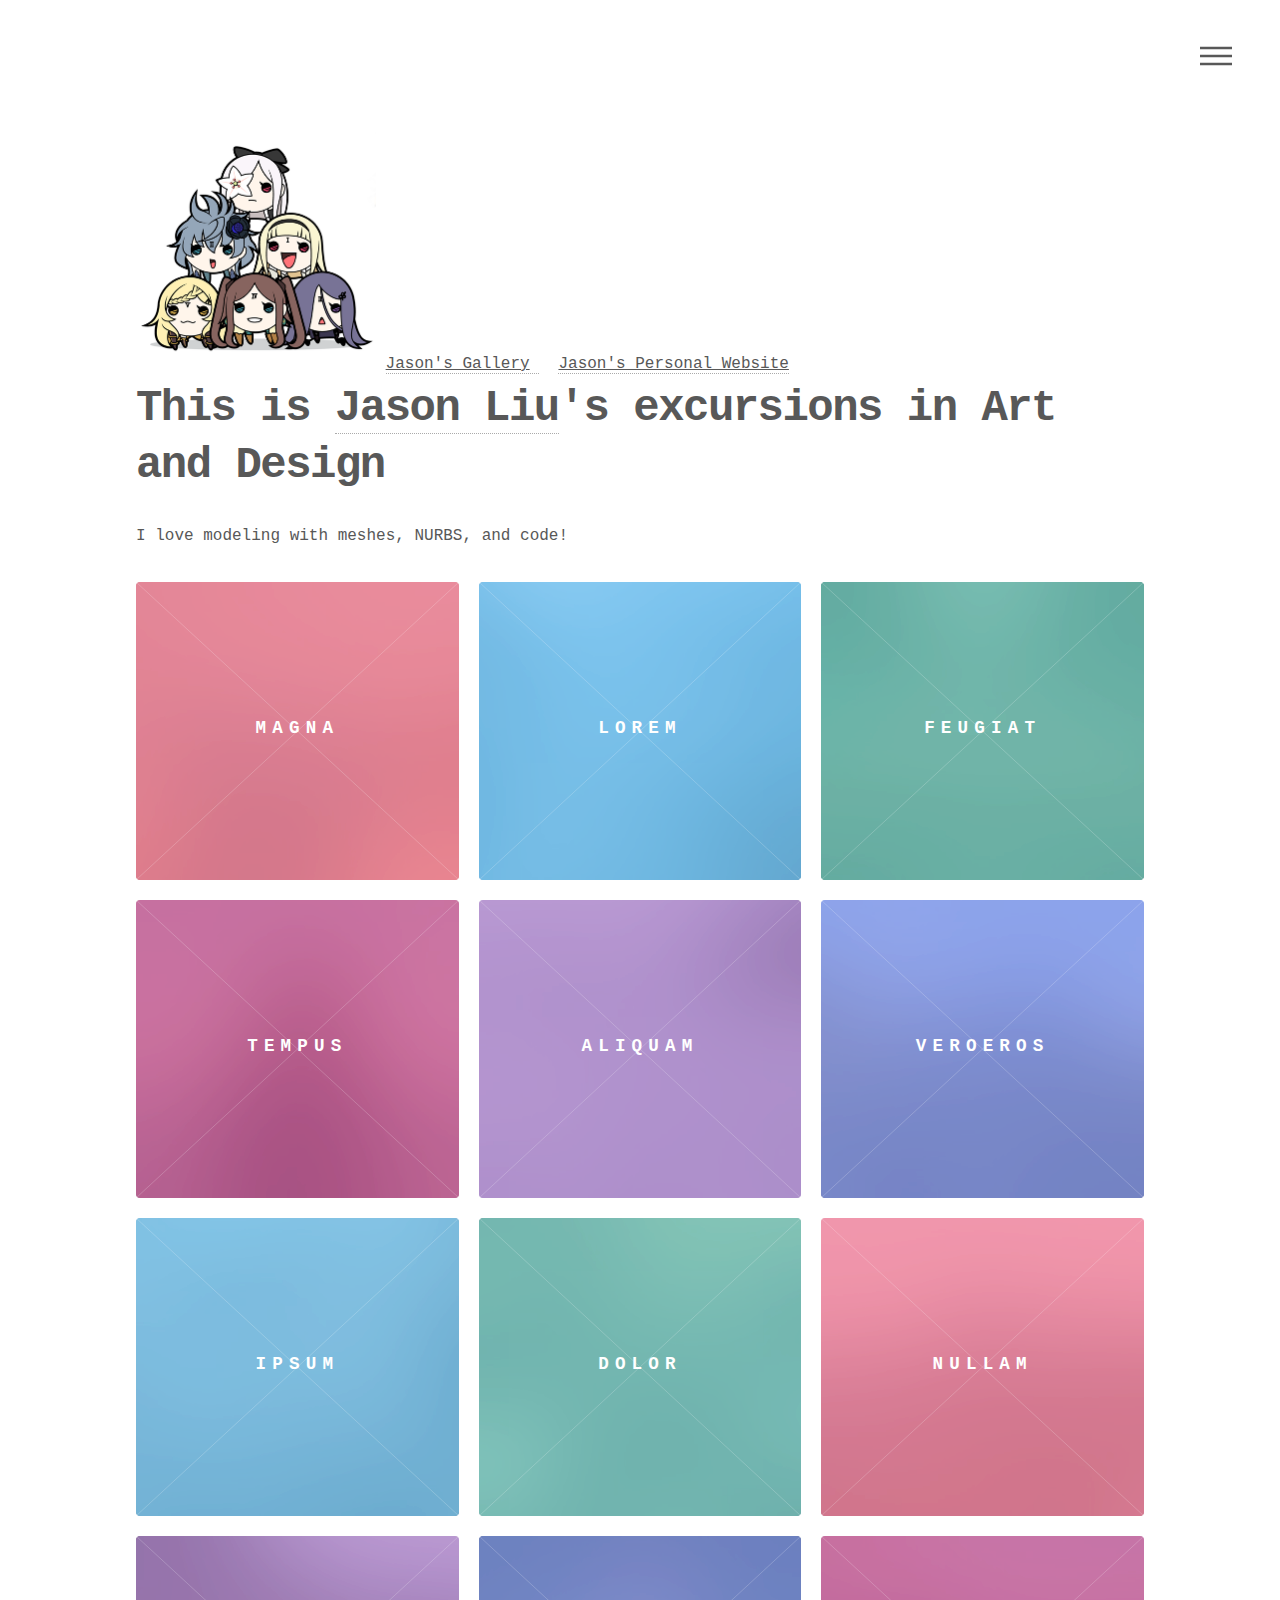
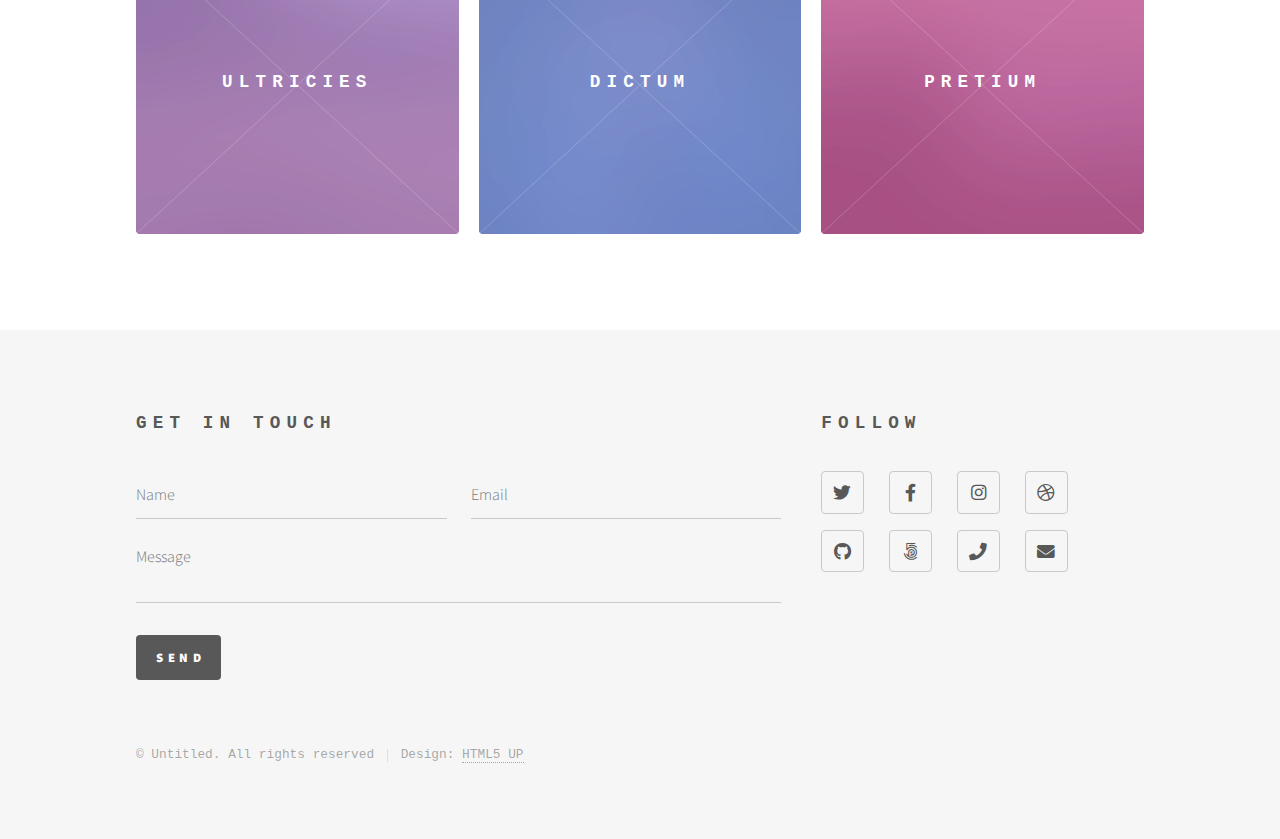
==== index.html @ 194cb7a7 "setting up the website" ====
<!DOCTYPE HTML>
<!--
	Phantom by HTML5 UP
	html5up.net | @ajlkn
	Free for personal and commercial use under the CCA 3.0 license (html5up.net/license)
-->
<html>
	<head>
		<title>Jason Liu's gallery</title>
		<meta charset="utf-8" />
		<meta name="viewport" content="width=device-width, initial-scale=1, user-scalable=no" />
		<link rel="stylesheet" href="assets/css/main.css" />
		<noscript><link rel="stylesheet" href="assets/css/noscript.css" /></noscript>
	</head>
	<style>
		body {
		  font-family: 'Menlo', monospace;
		}
	</style>
	<body class="is-preload">
		<!-- Wrapper -->
			<div id="wrapper">
				<!-- Header -->
					<header id="header">
						<div class="inner">

							<!-- Logo -->
								<img src="images/profile.png" alt="my profile picture" width="240" height="240"/></span><span class="title"></span>
								<a href="index.html" class="title">
									<span class="symbol"><u>Jason's Gallery</u></span>
								</a>
								&nbsp;
								<a href="index.html" class="title">
									<span class="title"><u>Jason's Personal Website</u></span>
								</a>
							<!-- Nav -->
								<nav>
									<ul>
										<li><a href="#menu">Menu</a></li>
									</ul>
								</nav>
						</div>
					</header>

				<!-- Menu -->
					<nav id="menu">
						<h2>Menu</h2>
						<ul>
							<li><a href="index.html">Home</a></li>
							<li><a href="generic.html">3D-Modeling</a></li>
							<li><a href="generic.html">Art</a></li>
						</ul>
					</nav>

				<!-- Main -->
					<div id="main">
						<div class="inner">
							<header>
								<h1>This is <a href="http://html5up.net">Jason Liu</a>'s excursions in Art and Design</h1>
								<p>I love modeling with meshes, NURBS, and code!</p>
							</header>
							<section class="tiles">
								<article class="style1">
									<span class="image">
										<img src="images/pic01.jpg" alt="" />
									</span>
									<a href="generic.html">
										<h2>Magna</h2>
										<div class="content">
											<p>Sed nisl arcu euismod sit amet nisi lorem etiam dolor veroeros et feugiat.</p>
										</div>
									</a>
								</article>
								<article class="style2">
									<span class="image">
										<img src="images/pic02.jpg" alt="" />
									</span>
									<a href="generic.html">
										<h2>Lorem</h2>
										<div class="content">
											<p>Sed nisl arcu euismod sit amet nisi lorem etiam dolor veroeros et feugiat.</p>
										</div>
									</a>
								</article>
								<article class="style3">
									<span class="image">
										<img src="images/pic03.jpg" alt="" />
									</span>
									<a href="generic.html">
										<h2>Feugiat</h2>
										<div class="content">
											<p>Sed nisl arcu euismod sit amet nisi lorem etiam dolor veroeros et feugiat.</p>
										</div>
									</a>
								</article>
								<article class="style4">
									<span class="image">
										<img src="images/pic04.jpg" alt="" />
									</span>
									<a href="generic.html">
										<h2>Tempus</h2>
										<div class="content">
											<p>Sed nisl arcu euismod sit amet nisi lorem etiam dolor veroeros et feugiat.</p>
										</div>
									</a>
								</article>
								<article class="style5">
									<span class="image">
										<img src="images/pic05.jpg" alt="" />
									</span>
									<a href="generic.html">
										<h2>Aliquam</h2>
										<div class="content">
											<p>Sed nisl arcu euismod sit amet nisi lorem etiam dolor veroeros et feugiat.</p>
										</div>
									</a>
								</article>
								<article class="style6">
									<span class="image">
										<img src="images/pic06.jpg" alt="" />
									</span>
									<a href="generic.html">
										<h2>Veroeros</h2>
										<div class="content">
											<p>Sed nisl arcu euismod sit amet nisi lorem etiam dolor veroeros et feugiat.</p>
										</div>
									</a>
								</article>
								<article class="style2">
									<span class="image">
										<img src="images/pic07.jpg" alt="" />
									</span>
									<a href="generic.html">
										<h2>Ipsum</h2>
										<div class="content">
											<p>Sed nisl arcu euismod sit amet nisi lorem etiam dolor veroeros et feugiat.</p>
										</div>
									</a>
								</article>
								<article class="style3">
									<span class="image">
										<img src="images/pic08.jpg" alt="" />
									</span>
									<a href="generic.html">
										<h2>Dolor</h2>
										<div class="content">
											<p>Sed nisl arcu euismod sit amet nisi lorem etiam dolor veroeros et feugiat.</p>
										</div>
									</a>
								</article>
								<article class="style1">
									<span class="image">
										<img src="images/pic09.jpg" alt="" />
									</span>
									<a href="generic.html">
										<h2>Nullam</h2>
										<div class="content">
											<p>Sed nisl arcu euismod sit amet nisi lorem etiam dolor veroeros et feugiat.</p>
										</div>
									</a>
								</article>
								<article class="style5">
									<span class="image">
										<img src="images/pic10.jpg" alt="" />
									</span>
									<a href="generic.html">
										<h2>Ultricies</h2>
										<div class="content">
											<p>Sed nisl arcu euismod sit amet nisi lorem etiam dolor veroeros et feugiat.</p>
										</div>
									</a>
								</article>
								<article class="style6">
									<span class="image">
										<img src="images/pic11.jpg" alt="" />
									</span>
									<a href="generic.html">
										<h2>Dictum</h2>
										<div class="content">
											<p>Sed nisl arcu euismod sit amet nisi lorem etiam dolor veroeros et feugiat.</p>
										</div>
									</a>
								</article>
								<article class="style4">
									<span class="image">
										<img src="images/pic12.jpg" alt="" />
									</span>
									<a href="generic.html">
										<h2>Pretium</h2>
										<div class="content">
											<p>Sed nisl arcu euismod sit amet nisi lorem etiam dolor veroeros et feugiat.</p>
										</div>
									</a>
								</article>
							</section>
						</div>
					</div>

				<!-- Footer -->
					<footer id="footer">
						<div class="inner">
							<section>
								<h2>Get in touch</h2>
								<form method="post" action="#">
									<div class="fields">
										<div class="field half">
											<input type="text" name="name" id="name" placeholder="Name" />
										</div>
										<div class="field half">
											<input type="email" name="email" id="email" placeholder="Email" />
										</div>
										<div class="field">
											<textarea name="message" id="message" placeholder="Message"></textarea>
										</div>
									</div>
									<ul class="actions">
										<li><input type="submit" value="Send" class="primary" /></li>
									</ul>
								</form>
							</section>
							<section>
								<h2>Follow</h2>
								<ul class="icons">
									<li><a href="#" class="icon brands style2 fa-twitter"><span class="label">Twitter</span></a></li>
									<li><a href="#" class="icon brands style2 fa-facebook-f"><span class="label">Facebook</span></a></li>
									<li><a href="#" class="icon brands style2 fa-instagram"><span class="label">Instagram</span></a></li>
									<li><a href="#" class="icon brands style2 fa-dribbble"><span class="label">Dribbble</span></a></li>
									<li><a href="#" class="icon brands style2 fa-github"><span class="label">GitHub</span></a></li>
									<li><a href="#" class="icon brands style2 fa-500px"><span class="label">500px</span></a></li>
									<li><a href="#" class="icon solid style2 fa-phone"><span class="label">Phone</span></a></li>
									<li><a href="#" class="icon solid style2 fa-envelope"><span class="label">Email</span></a></li>
								</ul>
							</section>
							<ul class="copyright">
								<li>&copy; Untitled. All rights reserved</li><li>Design: <a href="http://html5up.net">HTML5 UP</a></li>
							</ul>
						</div>
					</footer>

			</div>

		<!-- Scripts -->
			<script src="assets/js/jquery.min.js"></script>
			<script src="assets/js/browser.min.js"></script>
			<script src="assets/js/breakpoints.min.js"></script>
			<script src="assets/js/util.js"></script>
			<script src="assets/js/main.js"></script>

	</body>
</html>
---- assets/css/main.css ----
@import url(fontawesome-all.min.css);
@import url("https://fonts.googleapis.com/css?family=Source+Sans+Pro:300,700,900");

/*
	Phantom by HTML5 UP
	html5up.net | @ajlkn
	Free for personal and commercial use under the CCA 3.0 license (html5up.net/license)
*/

html, body, div, span, applet, object,
iframe, h1, h2, h3, h4, h5, h6, p, blockquote,
pre, a, abbr, acronym, address, big, cite,
code, del, dfn, em, img, ins, kbd, q, s, samp,
small, strike, strong, sub, sup, tt, var, b,
u, i, center, dl, dt, dd, ol, ul, li, fieldset,
form, label, legend, table, caption, tbody,
tfoot, thead, tr, th, td, article, aside,
canvas, details, embed, figure, figcaption,
footer, header, hgroup, menu, nav, output, ruby,
section, summary, time, mark, audio, video {
	margin: 0;
	padding: 0;
	border: 0;
	font-size: 100%;
	font: inherit;
	vertical-align: baseline;}

article, aside, details, figcaption, figure,
footer, header, hgroup, menu, nav, section {
	display: block;}

body {
	line-height: 1;
}

ol, ul {
	list-style: none;
}

blockquote, q {
	quotes: none;
}

	blockquote:before, blockquote:after, q:before, q:after {
		content: '';
		content: none;
	}

table {
	border-collapse: collapse;
	border-spacing: 0;
}

body {
	-webkit-text-size-adjust: none;
}

mark {
	background-color: transparent;
	color: inherit;
}

input::-moz-focus-inner {
	border: 0;
	padding: 0;
}

input, select, textarea {
	-moz-appearance: none;
	-webkit-appearance: none;
	-ms-appearance: none;
	appearance: none;
}

/* Basic */

	@-ms-viewport {
		width: device-width;
	}

	body {
		-ms-overflow-style: scrollbar;
	}

	@media screen and (max-width: 480px) {

		html, body {
			min-width: 320px;
		}

	}

	html {
		box-sizing: border-box;
	}

	*, *:before, *:after {
		box-sizing: inherit;
	}

	body {
		background: #ffffff;
	}

		body.is-preload *, body.is-preload *:before, body.is-preload *:after {
			-moz-animation: none !important;
			-webkit-animation: none !important;
			-ms-animation: none !important;
			animation: none !important;
			-moz-transition: none !important;
			-webkit-transition: none !important;
			-ms-transition: none !important;
			transition: none !important;
		}

/* Type */

	body, input, select, textarea {
		color: #585858;
		font-family: "Source Sans Pro", Helvetica, sans-serif;
		font-size: 16pt;
		font-weight: 300;
		line-height: 1.75;
	}

		@media screen and (max-width: 1680px) {

			body, input, select, textarea {
				font-size: 14pt;
			}

		}

		@media screen and (max-width: 1280px) {

			body, input, select, textarea {
				font-size: 12pt;
			}

		}

	a {
		-moz-transition: border-bottom-color 0.2s ease, color 0.2s ease;
		-webkit-transition: border-bottom-color 0.2s ease, color 0.2s ease;
		-ms-transition: border-bottom-color 0.2s ease, color 0.2s ease;
		transition: border-bottom-color 0.2s ease, color 0.2s ease;
		text-decoration: none;
		color: #585858;
		border-bottom: dotted 1px rgba(88, 88, 88, 0.5);
	}

		a:hover {
			border-bottom-color: transparent;
			color: #f2849e !important;
		}

	strong, b {
		font-weight: 900;
	}

	em, i {
		font-style: italic;
	}

	p {
		margin: 0 0 2em 0;
	}

	h1 {
		font-size: 2.75em;
		font-weight: 700;
		line-height: 1.3;
		margin: 0 0 1em 0;
		letter-spacing: -0.035em;
	}

		h1 a {
			color: inherit;
		}

		@media screen and (max-width: 736px) {

			h1 {
				font-size: 2em;
				margin: 0 0 1em 0;
			}

		}

		@media screen and (max-width: 360px) {

			h1 {
				font-size: 1.75em;
			}

		}

	h2, h3, h4, h5, h6 {
		font-weight: 900;
		line-height: 1.5;
		margin: 0 0 2em 0;
		text-transform: uppercase;
		letter-spacing: 0.35em;
	}

		h2 a, h3 a, h4 a, h5 a, h6 a {
			color: inherit;
		}

	h2 {
		font-size: 1.1em;
	}

	h3 {
		font-size: 1em;
	}

	h4 {
		font-size: 0.8em;
	}

	h5 {
		font-size: 0.8em;
	}

	h6 {
		font-size: 0.8em;
	}

	@media screen and (max-width: 980px) {

		h1 br, h2 br, h3 br, h4 br, h5 br, h6 br {
			display: none;
		}

	}

	@media screen and (max-width: 736px) {

		h2 {
			font-size: 1em;
		}

		h3 {
			font-size: 0.8em;
		}

	}

	sub {
		font-size: 0.8em;
		position: relative;
		top: 0.5em;
	}

	sup {
		font-size: 0.8em;
		position: relative;
		top: -0.5em;
	}

	blockquote {
		border-left: solid 4px #c9c9c9;
		font-style: italic;
		margin: 0 0 2em 0;
		padding: 0.5em 0 0.5em 2em;
	}

	code {
		background: rgba(144, 144, 144, 0.075);
		border-radius: 4px;
		border: solid 1px #c9c9c9;
		font-family: "Courier New", monospace;
		font-size: 0.9em;
		margin: 0 0.25em;
		padding: 0.25em 0.65em;
	}

	pre {
		-webkit-overflow-scrolling: touch;
		font-family: "Courier New", monospace;
		font-size: 0.9em;
		margin: 0 0 2em 0;
	}

		pre code {
			display: block;
			line-height: 1.75;
			padding: 1em 1.5em;
			overflow-x: auto;
		}

	hr {
		border: 0;
		border-bottom: solid 1px #c9c9c9;
		margin: 2em 0;
	}

		hr.major {
			margin: 3em 0;
		}

	.align-left {
		text-align: left;
	}

	.align-center {
		text-align: center;
	}

	.align-right {
		text-align: right;
	}

/* Row */

	.row {
		display: flex;
		flex-wrap: wrap;
		box-sizing: border-box;
		align-items: stretch;
	}

		.row > * {
			box-sizing: border-box;
		}

		.row.gtr-uniform > * > :last-child {
			margin-bottom: 0;
		}

		.row.aln-left {
			justify-content: flex-start;
		}

		.row.aln-center {
			justify-content: center;
		}

		.row.aln-right {
			justify-content: flex-end;
		}

		.row.aln-top {
			align-items: flex-start;
		}

		.row.aln-middle {
			align-items: center;
		}

		.row.aln-bottom {
			align-items: flex-end;
		}

		.row > .imp {
			order: -1;
		}

		.row > .col-1 {
			width: 8.33333%;
		}

		.row > .off-1 {
			margin-left: 8.33333%;
		}

		.row > .col-2 {
			width: 16.66667%;
		}

		.row > .off-2 {
			margin-left: 16.66667%;
		}

		.row > .col-3 {
			width: 25%;
		}

		.row > .off-3 {
			margin-left: 25%;
		}

		.row > .col-4 {
			width: 33.33333%;
		}

		.row > .off-4 {
			margin-left: 33.33333%;
		}

		.row > .col-5 {
			width: 41.66667%;
		}

		.row > .off-5 {
			margin-left: 41.66667%;
		}

		.row > .col-6 {
			width: 50%;
		}

		.row > .off-6 {
			margin-left: 50%;
		}

		.row > .col-7 {
			width: 58.33333%;
		}

		.row > .off-7 {
			margin-left: 58.33333%;
		}

		.row > .col-8 {
			width: 66.66667%;
		}

		.row > .off-8 {
			margin-left: 66.66667%;
		}

		.row > .col-9 {
			width: 75%;
		}

		.row > .off-9 {
			margin-left: 75%;
		}

		.row > .col-10 {
			width: 83.33333%;
		}

		.row > .off-10 {
			margin-left: 83.33333%;
		}

		.row > .col-11 {
			width: 91.66667%;
		}

		.row > .off-11 {
			margin-left: 91.66667%;
		}

		.row > .col-12 {
			width: 100%;
		}

		.row > .off-12 {
			margin-left: 100%;
		}

		.row.gtr-0 {
			margin-top: 0;
			margin-left: 0em;
		}

			.row.gtr-0 > * {
				padding: 0 0 0 0em;
			}

			.row.gtr-0.gtr-uniform {
				margin-top: 0em;
			}

				.row.gtr-0.gtr-uniform > * {
					padding-top: 0em;
				}

		.row.gtr-25 {
			margin-top: 0;
			margin-left: -0.5em;
		}

			.row.gtr-25 > * {
				padding: 0 0 0 0.5em;
			}

			.row.gtr-25.gtr-uniform {
				margin-top: -0.5em;
			}

				.row.gtr-25.gtr-uniform > * {
					padding-top: 0.5em;
				}

		.row.gtr-50 {
			margin-top: 0;
			margin-left: -1em;
		}

			.row.gtr-50 > * {
				padding: 0 0 0 1em;
			}

			.row.gtr-50.gtr-uniform {
				margin-top: -1em;
			}

				.row.gtr-50.gtr-uniform > * {
					padding-top: 1em;
				}

		.row {
			margin-top: 0;
			margin-left: -2em;
		}

			.row > * {
				padding: 0 0 0 2em;
			}

			.row.gtr-uniform {
				margin-top: -2em;
			}

				.row.gtr-uniform > * {
					padding-top: 2em;
				}

		.row.gtr-150 {
			margin-top: 0;
			margin-left: -3em;
		}

			.row.gtr-150 > * {
				padding: 0 0 0 3em;
			}

			.row.gtr-150.gtr-uniform {
				margin-top: -3em;
			}

				.row.gtr-150.gtr-uniform > * {
					padding-top: 3em;
				}

		.row.gtr-200 {
			margin-top: 0;
			margin-left: -4em;
		}

			.row.gtr-200 > * {
				padding: 0 0 0 4em;
			}

			.row.gtr-200.gtr-uniform {
				margin-top: -4em;
			}

				.row.gtr-200.gtr-uniform > * {
					padding-top: 4em;
				}

		@media screen and (max-width: 1680px) {

			.row {
				display: flex;
				flex-wrap: wrap;
				box-sizing: border-box;
				align-items: stretch;
			}

				.row > * {
					box-sizing: border-box;
				}

				.row.gtr-uniform > * > :last-child {
					margin-bottom: 0;
				}

				.row.aln-left {
					justify-content: flex-start;
				}

				.row.aln-center {
					justify-content: center;
				}

				.row.aln-right {
					justify-content: flex-end;
				}

				.row.aln-top {
					align-items: flex-start;
				}

				.row.aln-middle {
					align-items: center;
				}

				.row.aln-bottom {
					align-items: flex-end;
				}

				.row > .imp-xlarge {
					order: -1;
				}

				.row > .col-1-xlarge {
					width: 8.33333%;
				}

				.row > .off-1-xlarge {
					margin-left: 8.33333%;
				}

				.row > .col-2-xlarge {
					width: 16.66667%;
				}

				.row > .off-2-xlarge {
					margin-left: 16.66667%;
				}

				.row > .col-3-xlarge {
					width: 25%;
				}

				.row > .off-3-xlarge {
					margin-left: 25%;
				}

				.row > .col-4-xlarge {
					width: 33.33333%;
				}

				.row > .off-4-xlarge {
					margin-left: 33.33333%;
				}

				.row > .col-5-xlarge {
					width: 41.66667%;
				}

				.row > .off-5-xlarge {
					margin-left: 41.66667%;
				}

				.row > .col-6-xlarge {
					width: 50%;
				}

				.row > .off-6-xlarge {
					margin-left: 50%;
				}

				.row > .col-7-xlarge {
					width: 58.33333%;
				}

				.row > .off-7-xlarge {
					margin-left: 58.33333%;
				}

				.row > .col-8-xlarge {
					width: 66.66667%;
				}

				.row > .off-8-xlarge {
					margin-left: 66.66667%;
				}

				.row > .col-9-xlarge {
					width: 75%;
				}

				.row > .off-9-xlarge {
					margin-left: 75%;
				}

				.row > .col-10-xlarge {
					width: 83.33333%;
				}

				.row > .off-10-xlarge {
					margin-left: 83.33333%;
				}

				.row > .col-11-xlarge {
					width: 91.66667%;
				}

				.row > .off-11-xlarge {
					margin-left: 91.66667%;
				}

				.row > .col-12-xlarge {
					width: 100%;
				}

				.row > .off-12-xlarge {
					margin-left: 100%;
				}

				.row.gtr-0 {
					margin-top: 0;
					margin-left: 0em;
				}

					.row.gtr-0 > * {
						padding: 0 0 0 0em;
					}

					.row.gtr-0.gtr-uniform {
						margin-top: 0em;
					}

						.row.gtr-0.gtr-uniform > * {
							padding-top: 0em;
						}

				.row.gtr-25 {
					margin-top: 0;
					margin-left: -0.5em;
				}

					.row.gtr-25 > * {
						padding: 0 0 0 0.5em;
					}

					.row.gtr-25.gtr-uniform {
						margin-top: -0.5em;
					}

						.row.gtr-25.gtr-uniform > * {
							padding-top: 0.5em;
						}

				.row.gtr-50 {
					margin-top: 0;
					margin-left: -1em;
				}

					.row.gtr-50 > * {
						padding: 0 0 0 1em;
					}

					.row.gtr-50.gtr-uniform {
						margin-top: -1em;
					}

						.row.gtr-50.gtr-uniform > * {
							padding-top: 1em;
						}

				.row {
					margin-top: 0;
					margin-left: -2em;
				}

					.row > * {
						padding: 0 0 0 2em;
					}

					.row.gtr-uniform {
						margin-top: -2em;
					}

						.row.gtr-uniform > * {
							padding-top: 2em;
						}

				.row.gtr-150 {
					margin-top: 0;
					margin-left: -3em;
				}

					.row.gtr-150 > * {
						padding: 0 0 0 3em;
					}

					.row.gtr-150.gtr-uniform {
						margin-top: -3em;
					}

						.row.gtr-150.gtr-uniform > * {
							padding-top: 3em;
						}

				.row.gtr-200 {
					margin-top: 0;
					margin-left: -4em;
				}

					.row.gtr-200 > * {
						padding: 0 0 0 4em;
					}

					.row.gtr-200.gtr-uniform {
						margin-top: -4em;
					}

						.row.gtr-200.gtr-uniform > * {
							padding-top: 4em;
						}

		}

		@media screen and (max-width: 1280px) {

			.row {
				display: flex;
				flex-wrap: wrap;
				box-sizing: border-box;
				align-items: stretch;
			}

				.row > * {
					box-sizing: border-box;
				}

				.row.gtr-uniform > * > :last-child {
					margin-bottom: 0;
				}

				.row.aln-left {
					justify-content: flex-start;
				}

				.row.aln-center {
					justify-content: center;
				}

				.row.aln-right {
					justify-content: flex-end;
				}

				.row.aln-top {
					align-items: flex-start;
				}

				.row.aln-middle {
					align-items: center;
				}

				.row.aln-bottom {
					align-items: flex-end;
				}

				.row > .imp-large {
					order: -1;
				}

				.row > .col-1-large {
					width: 8.33333%;
				}

				.row > .off-1-large {
					margin-left: 8.33333%;
				}

				.row > .col-2-large {
					width: 16.66667%;
				}

				.row > .off-2-large {
					margin-left: 16.66667%;
				}

				.row > .col-3-large {
					width: 25%;
				}

				.row > .off-3-large {
					margin-left: 25%;
				}

				.row > .col-4-large {
					width: 33.33333%;
				}

				.row > .off-4-large {
					margin-left: 33.33333%;
				}

				.row > .col-5-large {
					width: 41.66667%;
				}

				.row > .off-5-large {
					margin-left: 41.66667%;
				}

				.row > .col-6-large {
					width: 50%;
				}

				.row > .off-6-large {
					margin-left: 50%;
				}

				.row > .col-7-large {
					width: 58.33333%;
				}

				.row > .off-7-large {
					margin-left: 58.33333%;
				}

				.row > .col-8-large {
					width: 66.66667%;
				}

				.row > .off-8-large {
					margin-left: 66.66667%;
				}

				.row > .col-9-large {
					width: 75%;
				}

				.row > .off-9-large {
					margin-left: 75%;
				}

				.row > .col-10-large {
					width: 83.33333%;
				}

				.row > .off-10-large {
					margin-left: 83.33333%;
				}

				.row > .col-11-large {
					width: 91.66667%;
				}

				.row > .off-11-large {
					margin-left: 91.66667%;
				}

				.row > .col-12-large {
					width: 100%;
				}

				.row > .off-12-large {
					margin-left: 100%;
				}

				.row.gtr-0 {
					margin-top: 0;
					margin-left: 0em;
				}

					.row.gtr-0 > * {
						padding: 0 0 0 0em;
					}

					.row.gtr-0.gtr-uniform {
						margin-top: 0em;
					}

						.row.gtr-0.gtr-uniform > * {
							padding-top: 0em;
						}

				.row.gtr-25 {
					margin-top: 0;
					margin-left: -0.5em;
				}

					.row.gtr-25 > * {
						padding: 0 0 0 0.5em;
					}

					.row.gtr-25.gtr-uniform {
						margin-top: -0.5em;
					}

						.row.gtr-25.gtr-uniform > * {
							padding-top: 0.5em;
						}

				.row.gtr-50 {
					margin-top: 0;
					margin-left: -1em;
				}

					.row.gtr-50 > * {
						padding: 0 0 0 1em;
					}

					.row.gtr-50.gtr-uniform {
						margin-top: -1em;
					}

						.row.gtr-50.gtr-uniform > * {
							padding-top: 1em;
						}

				.row {
					margin-top: 0;
					margin-left: -2em;
				}

					.row > * {
						padding: 0 0 0 2em;
					}

					.row.gtr-uniform {
						margin-top: -2em;
					}

						.row.gtr-uniform > * {
							padding-top: 2em;
						}

				.row.gtr-150 {
					margin-top: 0;
					margin-left: -3em;
				}

					.row.gtr-150 > * {
						padding: 0 0 0 3em;
					}

					.row.gtr-150.gtr-uniform {
						margin-top: -3em;
					}

						.row.gtr-150.gtr-uniform > * {
							padding-top: 3em;
						}

				.row.gtr-200 {
					margin-top: 0;
					margin-left: -4em;
				}

					.row.gtr-200 > * {
						padding: 0 0 0 4em;
					}

					.row.gtr-200.gtr-uniform {
						margin-top: -4em;
					}

						.row.gtr-200.gtr-uniform > * {
							padding-top: 4em;
						}

		}

		@media screen and (max-width: 980px) {

			.row {
				display: flex;
				flex-wrap: wrap;
				box-sizing: border-box;
				align-items: stretch;
			}

				.row > * {
					box-sizing: border-box;
				}

				.row.gtr-uniform > * > :last-child {
					margin-bottom: 0;
				}

				.row.aln-left {
					justify-content: flex-start;
				}

				.row.aln-center {
					justify-content: center;
				}

				.row.aln-right {
					justify-content: flex-end;
				}

				.row.aln-top {
					align-items: flex-start;
				}

				.row.aln-middle {
					align-items: center;
				}

				.row.aln-bottom {
					align-items: flex-end;
				}

				.row > .imp-medium {
					order: -1;
				}

				.row > .col-1-medium {
					width: 8.33333%;
				}

				.row > .off-1-medium {
					margin-left: 8.33333%;
				}

				.row > .col-2-medium {
					width: 16.66667%;
				}

				.row > .off-2-medium {
					margin-left: 16.66667%;
				}

				.row > .col-3-medium {
					width: 25%;
				}

				.row > .off-3-medium {
					margin-left: 25%;
				}

				.row > .col-4-medium {
					width: 33.33333%;
				}

				.row > .off-4-medium {
					margin-left: 33.33333%;
				}

				.row > .col-5-medium {
					width: 41.66667%;
				}

				.row > .off-5-medium {
					margin-left: 41.66667%;
				}

				.row > .col-6-medium {
					width: 50%;
				}

				.row > .off-6-medium {
					margin-left: 50%;
				}

				.row > .col-7-medium {
					width: 58.33333%;
				}

				.row > .off-7-medium {
					margin-left: 58.33333%;
				}

				.row > .col-8-medium {
					width: 66.66667%;
				}

				.row > .off-8-medium {
					margin-left: 66.66667%;
				}

				.row > .col-9-medium {
					width: 75%;
				}

				.row > .off-9-medium {
					margin-left: 75%;
				}

				.row > .col-10-medium {
					width: 83.33333%;
				}

				.row > .off-10-medium {
					margin-left: 83.33333%;
				}

				.row > .col-11-medium {
					width: 91.66667%;
				}

				.row > .off-11-medium {
					margin-left: 91.66667%;
				}

				.row > .col-12-medium {
					width: 100%;
				}

				.row > .off-12-medium {
					margin-left: 100%;
				}

				.row.gtr-0 {
					margin-top: 0;
					margin-left: 0em;
				}

					.row.gtr-0 > * {
						padding: 0 0 0 0em;
					}

					.row.gtr-0.gtr-uniform {
						margin-top: 0em;
					}

						.row.gtr-0.gtr-uniform > * {
							padding-top: 0em;
						}

				.row.gtr-25 {
					margin-top: 0;
					margin-left: -0.375em;
				}

					.row.gtr-25 > * {
						padding: 0 0 0 0.375em;
					}

					.row.gtr-25.gtr-uniform {
						margin-top: -0.375em;
					}

						.row.gtr-25.gtr-uniform > * {
							padding-top: 0.375em;
						}

				.row.gtr-50 {
					margin-top: 0;
					margin-left: -0.75em;
				}

					.row.gtr-50 > * {
						padding: 0 0 0 0.75em;
					}

					.row.gtr-50.gtr-uniform {
						margin-top: -0.75em;
					}

						.row.gtr-50.gtr-uniform > * {
							padding-top: 0.75em;
						}

				.row {
					margin-top: 0;
					margin-left: -1.5em;
				}

					.row > * {
						padding: 0 0 0 1.5em;
					}

					.row.gtr-uniform {
						margin-top: -1.5em;
					}

						.row.gtr-uniform > * {
							padding-top: 1.5em;
						}

				.row.gtr-150 {
					margin-top: 0;
					margin-left: -2.25em;
				}

					.row.gtr-150 > * {
						padding: 0 0 0 2.25em;
					}

					.row.gtr-150.gtr-uniform {
						margin-top: -2.25em;
					}

						.row.gtr-150.gtr-uniform > * {
							padding-top: 2.25em;
						}

				.row.gtr-200 {
					margin-top: 0;
					margin-left: -3em;
				}

					.row.gtr-200 > * {
						padding: 0 0 0 3em;
					}

					.row.gtr-200.gtr-uniform {
						margin-top: -3em;
					}

						.row.gtr-200.gtr-uniform > * {
							padding-top: 3em;
						}

		}

		@media screen and (max-width: 736px) {

			.row {
				display: flex;
				flex-wrap: wrap;
				box-sizing: border-box;
				align-items: stretch;
			}

				.row > * {
					box-sizing: border-box;
				}

				.row.gtr-uniform > * > :last-child {
					margin-bottom: 0;
				}

				.row.aln-left {
					justify-content: flex-start;
				}

				.row.aln-center {
					justify-content: center;
				}

				.row.aln-right {
					justify-content: flex-end;
				}

				.row.aln-top {
					align-items: flex-start;
				}

				.row.aln-middle {
					align-items: center;
				}

				.row.aln-bottom {
					align-items: flex-end;
				}

				.row > .imp-small {
					order: -1;
				}

				.row > .col-1-small {
					width: 8.33333%;
				}

				.row > .off-1-small {
					margin-left: 8.33333%;
				}

				.row > .col-2-small {
					width: 16.66667%;
				}

				.row > .off-2-small {
					margin-left: 16.66667%;
				}

				.row > .col-3-small {
					width: 25%;
				}

				.row > .off-3-small {
					margin-left: 25%;
				}

				.row > .col-4-small {
					width: 33.33333%;
				}

				.row > .off-4-small {
					margin-left: 33.33333%;
				}

				.row > .col-5-small {
					width: 41.66667%;
				}

				.row > .off-5-small {
					margin-left: 41.66667%;
				}

				.row > .col-6-small {
					width: 50%;
				}

				.row > .off-6-small {
					margin-left: 50%;
				}

				.row > .col-7-small {
					width: 58.33333%;
				}

				.row > .off-7-small {
					margin-left: 58.33333%;
				}

				.row > .col-8-small {
					width: 66.66667%;
				}

				.row > .off-8-small {
					margin-left: 66.66667%;
				}

				.row > .col-9-small {
					width: 75%;
				}

				.row > .off-9-small {
					margin-left: 75%;
				}

				.row > .col-10-small {
					width: 83.33333%;
				}

				.row > .off-10-small {
					margin-left: 83.33333%;
				}

				.row > .col-11-small {
					width: 91.66667%;
				}

				.row > .off-11-small {
					margin-left: 91.66667%;
				}

				.row > .col-12-small {
					width: 100%;
				}

				.row > .off-12-small {
					margin-left: 100%;
				}

				.row.gtr-0 {
					margin-top: 0;
					margin-left: 0em;
				}

					.row.gtr-0 > * {
						padding: 0 0 0 0em;
					}

					.row.gtr-0.gtr-uniform {
						margin-top: 0em;
					}

						.row.gtr-0.gtr-uniform > * {
							padding-top: 0em;
						}

				.row.gtr-25 {
					margin-top: 0;
					margin-left: -0.25em;
				}

					.row.gtr-25 > * {
						padding: 0 0 0 0.25em;
					}

					.row.gtr-25.gtr-uniform {
						margin-top: -0.25em;
					}

						.row.gtr-25.gtr-uniform > * {
							padding-top: 0.25em;
						}

				.row.gtr-50 {
					margin-top: 0;
					margin-left: -0.5em;
				}

					.row.gtr-50 > * {
						padding: 0 0 0 0.5em;
					}

					.row.gtr-50.gtr-uniform {
						margin-top: -0.5em;
					}

						.row.gtr-50.gtr-uniform > * {
							padding-top: 0.5em;
						}

				.row {
					margin-top: 0;
					margin-left: -1em;
				}

					.row > * {
						padding: 0 0 0 1em;
					}

					.row.gtr-uniform {
						margin-top: -1em;
					}

						.row.gtr-uniform > * {
							padding-top: 1em;
						}

				.row.gtr-150 {
					margin-top: 0;
					margin-left: -1.5em;
				}

					.row.gtr-150 > * {
						padding: 0 0 0 1.5em;
					}

					.row.gtr-150.gtr-uniform {
						margin-top: -1.5em;
					}

						.row.gtr-150.gtr-uniform > * {
							padding-top: 1.5em;
						}

				.row.gtr-200 {
					margin-top: 0;
					margin-left: -2em;
				}

					.row.gtr-200 > * {
						padding: 0 0 0 2em;
					}

					.row.gtr-200.gtr-uniform {
						margin-top: -2em;
					}

						.row.gtr-200.gtr-uniform > * {
							padding-top: 2em;
						}

		}

		@media screen and (max-width: 480px) {

			.row {
				display: flex;
				flex-wrap: wrap;
				box-sizing: border-box;
				align-items: stretch;
			}

				.row > * {
					box-sizing: border-box;
				}

				.row.gtr-uniform > * > :last-child {
					margin-bottom: 0;
				}

				.row.aln-left {
					justify-content: flex-start;
				}

				.row.aln-center {
					justify-content: center;
				}

				.row.aln-right {
					justify-content: flex-end;
				}

				.row.aln-top {
					align-items: flex-start;
				}

				.row.aln-middle {
					align-items: center;
				}

				.row.aln-bottom {
					align-items: flex-end;
				}

				.row > .imp-xsmall {
					order: -1;
				}

				.row > .col-1-xsmall {
					width: 8.33333%;
				}

				.row > .off-1-xsmall {
					margin-left: 8.33333%;
				}

				.row > .col-2-xsmall {
					width: 16.66667%;
				}

				.row > .off-2-xsmall {
					margin-left: 16.66667%;
				}

				.row > .col-3-xsmall {
					width: 25%;
				}

				.row > .off-3-xsmall {
					margin-left: 25%;
				}

				.row > .col-4-xsmall {
					width: 33.33333%;
				}

				.row > .off-4-xsmall {
					margin-left: 33.33333%;
				}

				.row > .col-5-xsmall {
					width: 41.66667%;
				}

				.row > .off-5-xsmall {
					margin-left: 41.66667%;
				}

				.row > .col-6-xsmall {
					width: 50%;
				}

				.row > .off-6-xsmall {
					margin-left: 50%;
				}

				.row > .col-7-xsmall {
					width: 58.33333%;
				}

				.row > .off-7-xsmall {
					margin-left: 58.33333%;
				}

				.row > .col-8-xsmall {
					width: 66.66667%;
				}

				.row > .off-8-xsmall {
					margin-left: 66.66667%;
				}

				.row > .col-9-xsmall {
					width: 75%;
				}

				.row > .off-9-xsmall {
					margin-left: 75%;
				}

				.row > .col-10-xsmall {
					width: 83.33333%;
				}

				.row > .off-10-xsmall {
					margin-left: 83.33333%;
				}

				.row > .col-11-xsmall {
					width: 91.66667%;
				}

				.row > .off-11-xsmall {
					margin-left: 91.66667%;
				}

				.row > .col-12-xsmall {
					width: 100%;
				}

				.row > .off-12-xsmall {
					margin-left: 100%;
				}

				.row.gtr-0 {
					margin-top: 0;
					margin-left: 0em;
				}

					.row.gtr-0 > * {
						padding: 0 0 0 0em;
					}

					.row.gtr-0.gtr-uniform {
						margin-top: 0em;
					}

						.row.gtr-0.gtr-uniform > * {
							padding-top: 0em;
						}

				.row.gtr-25 {
					margin-top: 0;
					margin-left: -0.25em;
				}

					.row.gtr-25 > * {
						padding: 0 0 0 0.25em;
					}

					.row.gtr-25.gtr-uniform {
						margin-top: -0.25em;
					}

						.row.gtr-25.gtr-uniform > * {
							padding-top: 0.25em;
						}

				.row.gtr-50 {
					margin-top: 0;
					margin-left: -0.5em;
				}

					.row.gtr-50 > * {
						padding: 0 0 0 0.5em;
					}

					.row.gtr-50.gtr-uniform {
						margin-top: -0.5em;
					}

						.row.gtr-50.gtr-uniform > * {
							padding-top: 0.5em;
						}

				.row {
					margin-top: 0;
					margin-left: -1em;
				}

					.row > * {
						padding: 0 0 0 1em;
					}

					.row.gtr-uniform {
						margin-top: -1em;
					}

						.row.gtr-uniform > * {
							padding-top: 1em;
						}

				.row.gtr-150 {
					margin-top: 0;
					margin-left: -1.5em;
				}

					.row.gtr-150 > * {
						padding: 0 0 0 1.5em;
					}

					.row.gtr-150.gtr-uniform {
						margin-top: -1.5em;
					}

						.row.gtr-150.gtr-uniform > * {
							padding-top: 1.5em;
						}

				.row.gtr-200 {
					margin-top: 0;
					margin-left: -2em;
				}

					.row.gtr-200 > * {
						padding: 0 0 0 2em;
					}

					.row.gtr-200.gtr-uniform {
						margin-top: -2em;
					}

						.row.gtr-200.gtr-uniform > * {
							padding-top: 2em;
						}

		}

/* Section/Article */

	section.special, article.special {
		text-align: center;
	}

	header p {
		margin-top: -1em;
	}

	@media screen and (max-width: 736px) {

		header p {
			margin-top: 0;
		}

	}

/* Icon */

	.icon {
		text-decoration: none;
		border-bottom: none;
		position: relative;
	}

		.icon:before {
			-moz-osx-font-smoothing: grayscale;
			-webkit-font-smoothing: antialiased;
			display: inline-block;
			font-style: normal;
			font-variant: normal;
			text-rendering: auto;
			line-height: 1;
			text-transform: none !important;
			font-family: 'Font Awesome 5 Free';
			font-weight: 400;
		}

		.icon > .label {
			display: none;
		}

		.icon:before {
			line-height: inherit;
		}

		.icon.solid:before {
			font-weight: 900;
		}

		.icon.brands:before {
			font-family: 'Font Awesome 5 Brands';
		}

		.icon.style2 {
			-moz-transition: background-color 0.2s ease-in-out, color 0.2s ease-in-out, border-color 0.2s ease-in-out;
			-webkit-transition: background-color 0.2s ease-in-out, color 0.2s ease-in-out, border-color 0.2s ease-in-out;
			-ms-transition: background-color 0.2s ease-in-out, color 0.2s ease-in-out, border-color 0.2s ease-in-out;
			transition: background-color 0.2s ease-in-out, color 0.2s ease-in-out, border-color 0.2s ease-in-out;
			background-color: transparent;
			border: solid 1px #c9c9c9;
			border-radius: 4px;
			width: 2.65em;
			height: 2.65em;
			display: inline-block;
			text-align: center;
			line-height: 2.65em;
			color: inherit;
		}

			.icon.style2:before {
				font-size: 1.1em;
			}

			.icon.style2:hover {
				color: #f2849e;
				border-color: #f2849e;
			}

			.icon.style2:active {
				background-color: rgba(242, 132, 158, 0.1);
			}

/* List */

	ol {
		list-style: decimal;
		margin: 0 0 2em 0;
		padding-left: 1.25em;
	}

		ol li {
			padding-left: 0.25em;
		}

	ul {
		list-style: disc;
		margin: 0 0 2em 0;
		padding-left: 1em;
	}

		ul li {
			padding-left: 0.5em;
		}

		ul.alt {
			list-style: none;
			padding-left: 0;
		}

			ul.alt li {
				border-top: solid 1px #c9c9c9;
				padding: 0.5em 0;
			}

				ul.alt li:first-child {
					border-top: 0;
					padding-top: 0;
				}

	dl {
		margin: 0 0 2em 0;
	}

		dl dt {
			display: block;
			font-weight: 900;
			margin: 0 0 1em 0;
		}

		dl dd {
			margin-left: 2em;
		}

/* Actions */

	ul.actions {
		display: -moz-flex;
		display: -webkit-flex;
		display: -ms-flex;
		display: flex;
		cursor: default;
		list-style: none;
		margin-left: -1em;
		padding-left: 0;
	}

		ul.actions li {
			padding: 0 0 0 1em;
			vertical-align: middle;
		}

		ul.actions.special {
			-moz-justify-content: center;
			-webkit-justify-content: center;
			-ms-justify-content: center;
			justify-content: center;
			width: 100%;
			margin-left: 0;
		}

			ul.actions.special li:first-child {
				padding-left: 0;
			}

		ul.actions.stacked {
			-moz-flex-direction: column;
			-webkit-flex-direction: column;
			-ms-flex-direction: column;
			flex-direction: column;
			margin-left: 0;
		}

			ul.actions.stacked li {
				padding: 1.3em 0 0 0;
			}

				ul.actions.stacked li:first-child {
					padding-top: 0;
				}

		ul.actions.fit {
			width: calc(100% + 1em);
		}

			ul.actions.fit li {
				-moz-flex-grow: 1;
				-webkit-flex-grow: 1;
				-ms-flex-grow: 1;
				flex-grow: 1;
				-moz-flex-shrink: 1;
				-webkit-flex-shrink: 1;
				-ms-flex-shrink: 1;
				flex-shrink: 1;
				width: 100%;
			}

				ul.actions.fit li > * {
					width: 100%;
				}

			ul.actions.fit.stacked {
				width: 100%;
			}

		@media screen and (max-width: 480px) {

			ul.actions:not(.fixed) {
				-moz-flex-direction: column;
				-webkit-flex-direction: column;
				-ms-flex-direction: column;
				flex-direction: column;
				margin-left: 0;
				width: 100% !important;
			}

				ul.actions:not(.fixed) li {
					-moz-flex-grow: 1;
					-webkit-flex-grow: 1;
					-ms-flex-grow: 1;
					flex-grow: 1;
					-moz-flex-shrink: 1;
					-webkit-flex-shrink: 1;
					-ms-flex-shrink: 1;
					flex-shrink: 1;
					padding: 1em 0 0 0;
					text-align: center;
					width: 100%;
				}

					ul.actions:not(.fixed) li > * {
						width: 100%;
					}

					ul.actions:not(.fixed) li:first-child {
						padding-top: 0;
					}

					ul.actions:not(.fixed) li input[type="submit"],
					ul.actions:not(.fixed) li input[type="reset"],
					ul.actions:not(.fixed) li input[type="button"],
					ul.actions:not(.fixed) li button,
					ul.actions:not(.fixed) li .button {
						width: 100%;
					}

						ul.actions:not(.fixed) li input[type="submit"].icon:before,
						ul.actions:not(.fixed) li input[type="reset"].icon:before,
						ul.actions:not(.fixed) li input[type="button"].icon:before,
						ul.actions:not(.fixed) li button.icon:before,
						ul.actions:not(.fixed) li .button.icon:before {
							margin-left: -0.5rem;
						}

		}

/* Icons */

	ul.icons {
		cursor: default;
		list-style: none;
		padding-left: 0;
		margin: -1em 0 2em -1em;
	}

		ul.icons li {
			display: inline-block;
			padding: 1em 0 0 1em;
		}

/* Form */

	form {
		margin: 0 0 2em 0;
		overflow-x: hidden;
	}

		form > :last-child {
			margin-bottom: 0;
		}

		form > .fields {
			display: -moz-flex;
			display: -webkit-flex;
			display: -ms-flex;
			display: flex;
			-moz-flex-wrap: wrap;
			-webkit-flex-wrap: wrap;
			-ms-flex-wrap: wrap;
			flex-wrap: wrap;
			width: calc(100% + 3em);
			margin: -1.5em 0 2em -1.5em;
		}

			form > .fields > .field {
				-moz-flex-grow: 0;
				-webkit-flex-grow: 0;
				-ms-flex-grow: 0;
				flex-grow: 0;
				-moz-flex-shrink: 0;
				-webkit-flex-shrink: 0;
				-ms-flex-shrink: 0;
				flex-shrink: 0;
				padding: 1.5em 0 0 1.5em;
				width: calc(100% - 1.5em);
			}

				form > .fields > .field.half {
					width: calc(50% - 0.75em);
				}

				form > .fields > .field.third {
					width: calc(100%/3 - 0.5em);
				}

				form > .fields > .field.quarter {
					width: calc(25% - 0.375em);
				}

		@media screen and (max-width: 480px) {

			form > .fields {
				width: calc(100% + 3em);
				margin: -1.5em 0 2em -1.5em;
			}

				form > .fields > .field {
					padding: 1.5em 0 0 1.5em;
					width: calc(100% - 1.5em);
				}

					form > .fields > .field.half {
						width: calc(100% - 1.5em);
					}

					form > .fields > .field.third {
						width: calc(100% - 1.5em);
					}

					form > .fields > .field.quarter {
						width: calc(100% - 1.5em);
					}

		}

	label {
		display: block;
		font-size: 0.9em;
		font-weight: 900;
		margin: 0 0 1em 0;
	}

	input[type="text"],
	input[type="password"],
	input[type="email"],
	input[type="tel"],
	select,
	textarea {
		-moz-appearance: none;
		-webkit-appearance: none;
		-ms-appearance: none;
		appearance: none;
		background-color: transparent;
		border: none;
		border-radius: 0;
		border-bottom: solid 1px #c9c9c9;
		color: inherit;
		display: block;
		outline: 0;
		padding: 0;
		text-decoration: none;
		width: 100%;
	}

		input[type="text"]:invalid,
		input[type="password"]:invalid,
		input[type="email"]:invalid,
		input[type="tel"]:invalid,
		select:invalid,
		textarea:invalid {
			box-shadow: none;
		}

		input[type="text"]:focus,
		input[type="password"]:focus,
		input[type="email"]:focus,
		input[type="tel"]:focus,
		select:focus,
		textarea:focus {
			border-bottom-color: #f2849e;
			box-shadow: inset 0 -1px 0 0 #f2849e;
		}

	select {
		background-image: url("data:image/svg+xml;charset=utf8,%3Csvg xmlns='http://www.w3.org/2000/svg' width='40' height='40' preserveAspectRatio='none' viewBox='0 0 40 40'%3E%3Cpath d='M9.4,12.3l10.4,10.4l10.4-10.4c0.2-0.2,0.5-0.4,0.9-0.4c0.3,0,0.6,0.1,0.9,0.4l3.3,3.3c0.2,0.2,0.4,0.5,0.4,0.9 c0,0.4-0.1,0.6-0.4,0.9L20.7,31.9c-0.2,0.2-0.5,0.4-0.9,0.4c-0.3,0-0.6-0.1-0.9-0.4L4.3,17.3c-0.2-0.2-0.4-0.5-0.4-0.9 c0-0.4,0.1-0.6,0.4-0.9l3.3-3.3c0.2-0.2,0.5-0.4,0.9-0.4S9.1,12.1,9.4,12.3z' fill='%23c9c9c9' /%3E%3C/svg%3E");
		background-size: 1.25rem;
		background-repeat: no-repeat;
		background-position: calc(100% - 1rem) center;
		height: 3em;
		padding-right: 3em;
		text-overflow: ellipsis;
	}

		select option {
			background: #ffffff;
		}

		select:focus::-ms-value {
			background-color: transparent;
		}

		select::-ms-expand {
			display: none;
		}

	input[type="text"],
	input[type="password"],
	input[type="email"],
	select {
		height: 3em;
	}

	textarea {
		padding: 0;
		min-height: 3.75em;
	}

	input[type="checkbox"],
	input[type="radio"] {
		-moz-appearance: none;
		-webkit-appearance: none;
		-ms-appearance: none;
		appearance: none;
		display: block;
		float: left;
		margin-right: -2em;
		opacity: 0;
		width: 1em;
		z-index: -1;
	}

		input[type="checkbox"] + label,
		input[type="radio"] + label {
			text-decoration: none;
			color: #585858;
			cursor: pointer;
			display: inline-block;
			font-size: 1em;
			font-weight: 300;
			padding-left: 2.55em;
			padding-right: 0.75em;
			position: relative;
		}

			input[type="checkbox"] + label:before,
			input[type="radio"] + label:before {
				-moz-osx-font-smoothing: grayscale;
				-webkit-font-smoothing: antialiased;
				display: inline-block;
				font-style: normal;
				font-variant: normal;
				text-rendering: auto;
				line-height: 1;
				text-transform: none !important;
				font-family: 'Font Awesome 5 Free';
				font-weight: 900;
			}

			input[type="checkbox"] + label:before,
			input[type="radio"] + label:before {
				border-radius: 4px;
				border: solid 1px #c9c9c9;
				content: '';
				display: inline-block;
				font-size: 0.8em;
				height: 2.25em;
				left: 0;
				line-height: 2.25em;
				position: absolute;
				text-align: center;
				top: 0;
				width: 2.25em;
			}

		input[type="checkbox"]:checked + label:before,
		input[type="radio"]:checked + label:before {
			background: #585858;
			border-color: #585858;
			color: #ffffff;
			content: '\f00c';
		}

		input[type="checkbox"]:focus + label:before,
		input[type="radio"]:focus + label:before {
			border-color: #f2849e;
			box-shadow: 0 0 0 1px #f2849e;
		}

	input[type="checkbox"] + label:before {
		border-radius: 4px;
	}

	input[type="radio"] + label:before {
		border-radius: 100%;
	}

/* Box */

	.box {
		border-radius: 4px;
		border: solid 1px #c9c9c9;
		margin-bottom: 2em;
		padding: 1.5em;
	}

		.box > :last-child,
		.box > :last-child > :last-child,
		.box > :last-child > :last-child > :last-child {
			margin-bottom: 0;
		}

		.box.alt {
			border: 0;
			border-radius: 0;
			padding: 0;
		}

/* Image */

	.image {
		border-radius: 4px;
		border: 0;
		display: inline-block;
		position: relative;
	}

		.image img {
			border-radius: 4px;
			display: block;
		}

		.image.left, .image.right {
			max-width: 40%;
		}

			.image.left img, .image.right img {
				width: 100%;
			}

		.image.left {
			float: left;
			padding: 0 1.5em 1em 0;
			top: 0.25em;
		}

		.image.right {
			float: right;
			padding: 0 0 1em 1.5em;
			top: 0.25em;
		}

		.image.fit {
			display: block;
			margin: 0 0 2em 0;
			width: 100%;
		}

			.image.fit img {
				width: 100%;
			}

		.image.main {
			display: block;
			margin: 0 0 3em 0;
			width: 100%;
		}

			.image.main img {
				width: 100%;
			}

			@media screen and (max-width: 736px) {

				.image.main {
					margin: 0 0 2em 0;
				}

			}

/* Table */

	.table-wrapper {
		-webkit-overflow-scrolling: touch;
		overflow-x: auto;
	}

	table {
		margin: 0 0 2em 0;
		width: 100%;
	}

		table tbody tr {
			border: solid 1px #c9c9c9;
			border-left: 0;
			border-right: 0;
		}

			table tbody tr:nth-child(2n + 1) {
				background-color: rgba(144, 144, 144, 0.075);
			}

		table td {
			padding: 0.75em 0.75em;
		}

		table th {
			font-size: 0.9em;
			font-weight: 900;
			padding: 0 0.75em 0.75em 0.75em;
			text-align: left;
		}

		table thead {
			border-bottom: solid 2px #c9c9c9;
		}

		table tfoot {
			border-top: solid 2px #c9c9c9;
		}

		table.alt {
			border-collapse: separate;
		}

			table.alt tbody tr td {
				border: solid 1px #c9c9c9;
				border-left-width: 0;
				border-top-width: 0;
			}

				table.alt tbody tr td:first-child {
					border-left-width: 1px;
				}

			table.alt tbody tr:first-child td {
				border-top-width: 1px;
			}

			table.alt thead {
				border-bottom: 0;
			}

			table.alt tfoot {
				border-top: 0;
			}

/* Button */

	input[type="submit"],
	input[type="reset"],
	input[type="button"],
	button,
	.button {
		-moz-appearance: none;
		-webkit-appearance: none;
		-ms-appearance: none;
		appearance: none;
		-moz-transition: background-color 0.2s ease-in-out, color 0.2s ease-in-out, box-shadow 0.2s ease-in-out;
		-webkit-transition: background-color 0.2s ease-in-out, color 0.2s ease-in-out, box-shadow 0.2s ease-in-out;
		-ms-transition: background-color 0.2s ease-in-out, color 0.2s ease-in-out, box-shadow 0.2s ease-in-out;
		transition: background-color 0.2s ease-in-out, color 0.2s ease-in-out, box-shadow 0.2s ease-in-out;
		background-color: transparent;
		border-radius: 4px;
		border: 0;
		box-shadow: inset 0 0 0 2px #585858;
		color: #585858 !important;
		cursor: pointer;
		display: inline-block;
		font-size: 0.8em;
		font-weight: 900;
		height: 3.5em;
		letter-spacing: 0.35em;
		line-height: 3.45em;
		overflow: hidden;
		padding: 0 1.25em 0 1.6em;
		text-align: center;
		text-decoration: none;
		text-overflow: ellipsis;
		text-transform: uppercase;
		white-space: nowrap;
	}

		input[type="submit"].icon:before,
		input[type="reset"].icon:before,
		input[type="button"].icon:before,
		button.icon:before,
		.button.icon:before {
			margin-right: 0.5em;
		}

		input[type="submit"].fit,
		input[type="reset"].fit,
		input[type="button"].fit,
		button.fit,
		.button.fit {
			width: 100%;
		}

		input[type="submit"]:hover,
		input[type="reset"]:hover,
		input[type="button"]:hover,
		button:hover,
		.button:hover {
			color: #f2849e !important;
			box-shadow: inset 0 0 0 2px #f2849e;
		}

		input[type="submit"]:active,
		input[type="reset"]:active,
		input[type="button"]:active,
		button:active,
		.button:active {
			background-color: rgba(242, 132, 158, 0.1);
		}

		input[type="submit"].small,
		input[type="reset"].small,
		input[type="button"].small,
		button.small,
		.button.small {
			font-size: 0.6em;
		}

		input[type="submit"].large,
		input[type="reset"].large,
		input[type="button"].large,
		button.large,
		.button.large {
			font-size: 1em;
		}

		input[type="submit"].primary,
		input[type="reset"].primary,
		input[type="button"].primary,
		button.primary,
		.button.primary {
			box-shadow: none;
			background-color: #585858;
			color: #ffffff !important;
		}

			input[type="submit"].primary:hover,
			input[type="reset"].primary:hover,
			input[type="button"].primary:hover,
			button.primary:hover,
			.button.primary:hover {
				background-color: #f2849e;
			}

			input[type="submit"].primary:active,
			input[type="reset"].primary:active,
			input[type="button"].primary:active,
			button.primary:active,
			.button.primary:active {
				background-color: #ee5f81;
			}

		input[type="submit"].disabled, input[type="submit"]:disabled,
		input[type="reset"].disabled,
		input[type="reset"]:disabled,
		input[type="button"].disabled,
		input[type="button"]:disabled,
		button.disabled,
		button:disabled,
		.button.disabled,
		.button:disabled {
			pointer-events: none;
			opacity: 0.25;
		}

/* Tiles */

	.tiles {
		display: -moz-flex;
		display: -webkit-flex;
		display: -ms-flex;
		display: flex;
		-moz-flex-wrap: wrap;
		-webkit-flex-wrap: wrap;
		-ms-flex-wrap: wrap;
		flex-wrap: wrap;
		postiion: relative;
		margin: -2.5em 0 0 -2.5em;
	}

		.tiles article {
			-moz-transition: -moz-transform 0.5s ease, opacity 0.5s ease;
			-webkit-transition: -webkit-transform 0.5s ease, opacity 0.5s ease;
			-ms-transition: -ms-transform 0.5s ease, opacity 0.5s ease;
			transition: transform 0.5s ease, opacity 0.5s ease;
			position: relative;
			width: calc(33.33333% - 2.5em);
			margin: 2.5em 0 0 2.5em;
		}

			.tiles article > .image {
				-moz-transition: -moz-transform 0.5s ease;
				-webkit-transition: -webkit-transform 0.5s ease;
				-ms-transition: -ms-transform 0.5s ease;
				transition: transform 0.5s ease;
				position: relative;
				display: block;
				width: 100%;
				border-radius: 4px;
				overflow: hidden;
			}

				.tiles article > .image img {
					display: block;
					width: 100%;
				}

				.tiles article > .image:before {
					pointer-events: none;
					-moz-transition: background-color 0.5s ease, opacity 0.5s ease;
					-webkit-transition: background-color 0.5s ease, opacity 0.5s ease;
					-ms-transition: background-color 0.5s ease, opacity 0.5s ease;
					transition: background-color 0.5s ease, opacity 0.5s ease;
					content: '';
					display: block;
					position: absolute;
					top: 0;
					left: 0;
					width: 100%;
					height: 100%;
					opacity: 1.0;
					z-index: 1;
					opacity: 0.8;
				}

				.tiles article > .image:after {
					pointer-events: none;
					-moz-transition: opacity 0.5s ease;
					-webkit-transition: opacity 0.5s ease;
					-ms-transition: opacity 0.5s ease;
					transition: opacity 0.5s ease;
					content: '';
					display: block;
					position: absolute;
					top: 0;
					left: 0;
					width: 100%;
					height: 100%;
					background-image: url("data:image/svg+xml;charset=utf8,%3Csvg xmlns='http://www.w3.org/2000/svg' width='100' height='100' viewBox='0 0 100 100' preserveAspectRatio='none'%3E%3Cstyle%3Eline %7B stroke-width: 0.25px%3B stroke: %23ffffff%3B %7D%3C/style%3E%3Cline x1='0' y1='0' x2='100' y2='100' /%3E%3Cline x1='100' y1='0' x2='0' y2='100' /%3E%3C/svg%3E");
					background-position: center;
					background-repeat: no-repeat;
					background-size: 100% 100%;
					opacity: 0.25;
					z-index: 2;
				}

			.tiles article > a {
				display: -moz-flex;
				display: -webkit-flex;
				display: -ms-flex;
				display: flex;
				-moz-flex-direction: column;
				-webkit-flex-direction: column;
				-ms-flex-direction: column;
				flex-direction: column;
				-moz-align-items: center;
				-webkit-align-items: center;
				-ms-align-items: center;
				align-items: center;
				-moz-justify-content: center;
				-webkit-justify-content: center;
				-ms-justify-content: center;
				justify-content: center;
				-moz-transition: background-color 0.5s ease, -moz-transform 0.5s ease;
				-webkit-transition: background-color 0.5s ease, -webkit-transform 0.5s ease;
				-ms-transition: background-color 0.5s ease, -ms-transform 0.5s ease;
				transition: background-color 0.5s ease, transform 0.5s ease;
				position: absolute;
				top: 0;
				left: 0;
				width: 100%;
				height: 100%;
				padding: 1em;
				border-radius: 4px;
				border-bottom: 0;
				color: #ffffff;
				text-align: center;
				text-decoration: none;
				z-index: 3;
			}

				.tiles article > a > :last-child {
					margin: 0;
				}

				.tiles article > a:hover {
					color: #ffffff !important;
				}

				.tiles article > a h2 {
					margin: 0;
				}

				.tiles article > a .content {
					-moz-transition: max-height 0.5s ease, opacity 0.5s ease;
					-webkit-transition: max-height 0.5s ease, opacity 0.5s ease;
					-ms-transition: max-height 0.5s ease, opacity 0.5s ease;
					transition: max-height 0.5s ease, opacity 0.5s ease;
					width: 100%;
					max-height: 0;
					line-height: 1.5;
					margin-top: 0.35em;
					opacity: 0;
				}

					.tiles article > a .content > :last-child {
						margin-bottom: 0;
					}

			.tiles article.style1 > .image:before {
				background-color: #f2849e;
			}

			.tiles article.style2 > .image:before {
				background-color: #7ecaf6;
			}

			.tiles article.style3 > .image:before {
				background-color: #7bd0c1;
			}

			.tiles article.style4 > .image:before {
				background-color: #c75b9b;
			}

			.tiles article.style5 > .image:before {
				background-color: #ae85ca;
			}

			.tiles article.style6 > .image:before {
				background-color: #8499e7;
			}

			body:not(.is-touch) .tiles article:hover > .image {
				-moz-transform: scale(1.1);
				-webkit-transform: scale(1.1);
				-ms-transform: scale(1.1);
				transform: scale(1.1);
			}

				body:not(.is-touch) .tiles article:hover > .image:before {
					background-color: #333333;
					opacity: 0.35;
				}

				body:not(.is-touch) .tiles article:hover > .image:after {
					opacity: 0;
				}

			body:not(.is-touch) .tiles article:hover .content {
				max-height: 15em;
				opacity: 1;
			}

		* + .tiles {
			margin-top: 2em;
		}

		body.is-preload .tiles article {
			-moz-transform: scale(0.9);
			-webkit-transform: scale(0.9);
			-ms-transform: scale(0.9);
			transform: scale(0.9);
			opacity: 0;
		}

		body.is-touch .tiles article .content {
			max-height: 15em;
			opacity: 1;
		}

		@media screen and (max-width: 1280px) {

			.tiles {
				margin: -1.25em 0 0 -1.25em;
			}

				.tiles article {
					width: calc(33.33333% - 1.25em);
					margin: 1.25em 0 0 1.25em;
				}

		}

		@media screen and (max-width: 980px) {

			.tiles {
				margin: -2.5em 0 0 -2.5em;
			}

				.tiles article {
					width: calc(50% - 2.5em);
					margin: 2.5em 0 0 2.5em;
				}

		}

		@media screen and (max-width: 736px) {

			.tiles {
				margin: -1.25em 0 0 -1.25em;
			}

				.tiles article {
					width: calc(50% - 1.25em);
					margin: 1.25em 0 0 1.25em;
				}

					.tiles article:hover > .image {
						-moz-transform: scale(1.0);
						-webkit-transform: scale(1.0);
						-ms-transform: scale(1.0);
						transform: scale(1.0);
					}

		}

		@media screen and (max-width: 480px) {

			.tiles {
				margin: 0;
			}

				.tiles article {
					width: 100%;
					margin: 1.25em 0 0 0;
				}

		}

/* Header */

	#header {
		padding: 8em 0 0.1em 0 ;
	}

		#header .logo {
			display: block;
			border-bottom: 0;
			color: inherit;
			font-weight: 900;
			letter-spacing: 0.35em;
			margin: 0 0 2.5em 0;
			text-decoration: none;
			text-transform: uppercase;
			display: inline-block;
		}

			#header .logo > * {
				display: inline-block;
				vertical-align: middle;
			}

			#header .logo .symbol {
				margin-right: 0.65em;
			}

				#header .logo .symbol img {
					display: block;
					width: 2em;
					height: 2em;
				}

		#header nav {
			position: fixed;
			right: 2em;
			top: 2em;
			z-index: 10000;
		}

			#header nav ul {
				display: -moz-flex;
				display: -webkit-flex;
				display: -ms-flex;
				display: flex;
				-moz-align-items: center;
				-webkit-align-items: center;
				-ms-align-items: center;
				align-items: center;
				list-style: none;
				margin: 0;
				padding: 0;
			}

				#header nav ul li {
					display: block;
					padding: 0;
				}

					#header nav ul li a {
						display: block;
						position: relative;
						height: 3em;
						line-height: 3em;
						padding: 0 1.5em;
						background-color: rgba(255, 255, 255, 0.5);
						border-radius: 4px;
						border: 0;
						font-size: 0.8em;
						font-weight: 900;
						letter-spacing: 0.35em;
						text-transform: uppercase;
					}

					#header nav ul li a[href="#menu"] {
						-webkit-tap-highlight-color: transparent;
						width: 4em;
						text-indent: 4em;
						font-size: 1em;
						overflow: hidden;
						padding: 0;
						white-space: nowrap;
					}

						#header nav ul li a[href="#menu"]:before, #header nav ul li a[href="#menu"]:after {
							-moz-transition: opacity 0.2s ease;
							-webkit-transition: opacity 0.2s ease;
							-ms-transition: opacity 0.2s ease;
							transition: opacity 0.2s ease;
							content: '';
							display: block;
							position: absolute;
							top: 0;
							left: 0;
							width: 100%;
							height: 100%;
							background-position: center;
							background-repeat: no-repeat;
							background-size: 2em 2em;
						}

						#header nav ul li a[href="#menu"]:before {
							background-image: url("data:image/svg+xml;charset=utf8,%3Csvg xmlns='http://www.w3.org/2000/svg' width='100' height='100' viewBox='0 0 100 100' preserveAspectRatio='none'%3E%3Cstyle%3Eline %7B stroke-width: 8px%3B stroke: %23f2849e%3B %7D%3C/style%3E%3Cline x1='0' y1='25' x2='100' y2='25' /%3E%3Cline x1='0' y1='50' x2='100' y2='50' /%3E%3Cline x1='0' y1='75' x2='100' y2='75' /%3E%3C/svg%3E");
							opacity: 0;
						}

						#header nav ul li a[href="#menu"]:after {
							background-image: url("data:image/svg+xml;charset=utf8,%3Csvg xmlns='http://www.w3.org/2000/svg' width='100' height='100' viewBox='0 0 100 100' preserveAspectRatio='none'%3E%3Cstyle%3Eline %7B stroke-width: 8px%3B stroke: %23585858%3B %7D%3C/style%3E%3Cline x1='0' y1='25' x2='100' y2='25' /%3E%3Cline x1='0' y1='50' x2='100' y2='50' /%3E%3Cline x1='0' y1='75' x2='100' y2='75' /%3E%3C/svg%3E");
							opacity: 1;
						}

						#header nav ul li a[href="#menu"]:hover:before {
							opacity: 1;
						}

						#header nav ul li a[href="#menu"]:hover:after {
							opacity: 0;
						}

		@media screen and (max-width: 736px) {

			#header {
				padding: 4em 0 0.1em 0 ;
			}

				#header nav {
					right: 0.5em;
					top: 0.5em;
				}

					#header nav ul li a[href="#menu"]:before, #header nav ul li a[href="#menu"]:after {
						background-size: 1.5em 1.5em;
					}

		}

/* Menu */

	#wrapper {
		-moz-transition: opacity 0.45s ease;
		-webkit-transition: opacity 0.45s ease;
		-ms-transition: opacity 0.45s ease;
		transition: opacity 0.45s ease;
		opacity: 1;
	}

	#menu {
		-moz-transform: translateX(22em);
		-webkit-transform: translateX(22em);
		-ms-transform: translateX(22em);
		transform: translateX(22em);
		-moz-transition: -moz-transform 0.45s ease, visibility 0.45s;
		-webkit-transition: -webkit-transform 0.45s ease, visibility 0.45s;
		-ms-transition: -ms-transform 0.45s ease, visibility 0.45s;
		transition: transform 0.45s ease, visibility 0.45s;
		position: fixed;
		top: 0;
		right: 0;
		width: 22em;
		max-width: 80%;
		height: 100%;
		-webkit-overflow-scrolling: touch;
		background: #585858;
		color: #ffffff;
		cursor: default;
		visibility: hidden;
		z-index: 10002;
	}

		#menu > .inner {
			-moz-transition: opacity 0.45s ease;
			-webkit-transition: opacity 0.45s ease;
			-ms-transition: opacity 0.45s ease;
			transition: opacity 0.45s ease;
			-webkit-overflow-scrolling: touch;
			position: absolute;
			top: 0;
			left: 0;
			width: 100%;
			height: 100%;
			padding: 2.75em;
			opacity: 0;
			overflow-y: auto;
		}

			#menu > .inner > ul {
				list-style: none;
				margin: 0 0 1em 0;
				padding: 0;
			}

				#menu > .inner > ul > li {
					padding: 0;
					border-top: solid 1px rgba(255, 255, 255, 0.15);
				}

					#menu > .inner > ul > li a {
						display: block;
						padding: 1em 0;
						line-height: 1.5;
						border: 0;
						color: inherit;
					}

					#menu > .inner > ul > li:first-child {
						border-top: 0;
						margin-top: -1em;
					}

		#menu > .close {
			-moz-transition: opacity 0.45s ease, -moz-transform 0.45s ease;
			-webkit-transition: opacity 0.45s ease, -webkit-transform 0.45s ease;
			-ms-transition: opacity 0.45s ease, -ms-transform 0.45s ease;
			transition: opacity 0.45s ease, transform 0.45s ease;
			-moz-transform: scale(0.25) rotate(180deg);
			-webkit-transform: scale(0.25) rotate(180deg);
			-ms-transform: scale(0.25) rotate(180deg);
			transform: scale(0.25) rotate(180deg);
			-webkit-tap-highlight-color: transparent;
			display: block;
			position: absolute;
			top: 2em;
			left: -6em;
			width: 6em;
			text-indent: 6em;
			height: 3em;
			border: 0;
			font-size: 1em;
			opacity: 0;
			overflow: hidden;
			padding: 0;
			white-space: nowrap;
		}

			#menu > .close:before, #menu > .close:after {
				-moz-transition: opacity 0.2s ease;
				-webkit-transition: opacity 0.2s ease;
				-ms-transition: opacity 0.2s ease;
				transition: opacity 0.2s ease;
				content: '';
				display: block;
				position: absolute;
				top: 0;
				left: 0;
				width: 100%;
				height: 100%;
				background-position: center;
				background-repeat: no-repeat;
				background-size: 2em 2em;
			}

			#menu > .close:before {
				background-image: url("data:image/svg+xml;charset=utf8,%3Csvg xmlns='http://www.w3.org/2000/svg' width='100' height='100' viewBox='0 0 100 100' preserveAspectRatio='none'%3E%3Cstyle%3Eline %7B stroke-width: 8px%3B stroke: %23f2849e%3B %7D%3C/style%3E%3Cline x1='15' y1='15' x2='85' y2='85' /%3E%3Cline x1='85' y1='15' x2='15' y2='85' /%3E%3C/svg%3E");
				opacity: 0;
			}

			#menu > .close:after {
				background-image: url("data:image/svg+xml;charset=utf8,%3Csvg xmlns='http://www.w3.org/2000/svg' width='100' height='100' viewBox='0 0 100 100' preserveAspectRatio='none'%3E%3Cstyle%3Eline %7B stroke-width: 8px%3B stroke: %23585858%3B %7D%3C/style%3E%3Cline x1='15' y1='15' x2='85' y2='85' /%3E%3Cline x1='85' y1='15' x2='15' y2='85' /%3E%3C/svg%3E");
				opacity: 1;
			}

			#menu > .close:hover:before {
				opacity: 1;
			}

			#menu > .close:hover:after {
				opacity: 0;
			}

		@media screen and (max-width: 736px) {

			#menu {
				-moz-transform: translateX(16.5em);
				-webkit-transform: translateX(16.5em);
				-ms-transform: translateX(16.5em);
				transform: translateX(16.5em);
				width: 16.5em;
			}

				#menu > .inner {
					padding: 2.75em 1.5em;
				}

				#menu > .close {
					top: 0.5em;
					left: -4.25em;
					width: 4.25em;
					text-indent: 4.25em;
				}

					#menu > .close:before, #menu > .close:after {
						background-size: 1.5em 1.5em;
					}

		}

	body.is-menu-visible #wrapper {
		pointer-events: none;
		cursor: default;
		opacity: 0.25;
	}

	body.is-menu-visible #menu {
		-moz-transform: translateX(0);
		-webkit-transform: translateX(0);
		-ms-transform: translateX(0);
		transform: translateX(0);
		visibility: visible;
	}

		body.is-menu-visible #menu > * {
			opacity: 1;
		}

		body.is-menu-visible #menu .close {
			-moz-transform: scale(1.0) rotate(0deg);
			-webkit-transform: scale(1.0) rotate(0deg);
			-ms-transform: scale(1.0) rotate(0deg);
			transform: scale(1.0) rotate(0deg);
			opacity: 1;
		}

/* Main */

	#main {
		padding: 0em 0 6em 0 ;
	}

		@media screen and (max-width: 736px) {

			#main {
				padding: 0em 0 4em 0 ;
			}

		}

/* Footer */

	#footer {
		padding: 5em 0 6em 0 ;
		background-color: #f6f6f6;
	}

		#footer > .inner {
			display: -moz-flex;
			display: -webkit-flex;
			display: -ms-flex;
			display: flex;
			-moz-flex-wrap: wrap;
			-webkit-flex-wrap: wrap;
			-ms-flex-wrap: wrap;
			flex-wrap: wrap;
			-moz-flex-direction: row;
			-webkit-flex-direction: row;
			-ms-flex-direction: row;
			flex-direction: row;
		}

			#footer > .inner > * > :last-child {
				margin-bottom: 0;
			}

			#footer > .inner section:nth-child(1) {
				width: calc(66% - 2.5em);
				margin-right: 2.5em;
			}

			#footer > .inner section:nth-child(2) {
				width: calc(33% - 2.5em);
				margin-left: 2.5em;
			}

			#footer > .inner .copyright {
				width: 100%;
				padding: 0;
				margin-top: 5em;
				list-style: none;
				font-size: 0.8em;
				color: rgba(88, 88, 88, 0.5);
			}

				#footer > .inner .copyright a {
					color: inherit;
				}

				#footer > .inner .copyright li {
					display: inline-block;
					border-left: solid 1px rgba(88, 88, 88, 0.15);
					line-height: 1;
					padding: 0 0 0 1em;
					margin: 0 0 0 1em;
				}

					#footer > .inner .copyright li:first-child {
						border-left: 0;
						padding-left: 0;
						margin-left: 0;
					}

		@media screen and (max-width: 1280px) {

			#footer {
				padding: 5em 0 3em 0 ;
			}

				#footer > .inner section:nth-child(1) {
					width: calc(66% - 1.25em);
					margin-right: 1.25em;
				}

				#footer > .inner section:nth-child(2) {
					width: calc(33% - 1.25em);
					margin-left: 1.25em;
				}

		}

		@media screen and (max-width: 980px) {

			#footer > .inner section:nth-child(1) {
				width: 66%;
				margin-right: 0;
			}

			#footer > .inner section:nth-child(2) {
				width: calc(33% - 2.5em);
				margin-left: 2.5em;
			}

		}

		@media screen and (max-width: 736px) {

			#footer {
				padding: 3em 0 1em 0 ;
			}

				#footer > .inner {
					-moz-flex-direction: column;
					-webkit-flex-direction: column;
					-ms-flex-direction: column;
					flex-direction: column;
				}

					#footer > .inner section:nth-child(1) {
						width: 100%;
						margin-right: 0;
						margin: 3em 0 0 0;
					}

					#footer > .inner section:nth-child(2) {
						-moz-order: -1;
						-webkit-order: -1;
						-ms-order: -1;
						order: -1;
						width: 100%;
						margin-left: 0;
					}

					#footer > .inner .copyright {
						margin-top: 3em;
					}

		}

		@media screen and (max-width: 480px) {

			#footer > .inner .copyright {
				margin-top: 3em;
			}

				#footer > .inner .copyright li {
					border-left: 0;
					padding-left: 0;
					margin: 0.75em 0 0 0;
					display: block;
					line-height: inherit;
				}

					#footer > .inner .copyright li:first-child {
						margin-top: 0;
					}

		}

/* Wrapper */

	#wrapper > * > .inner {
		width: 100%;
		max-width: 68em;
		margin: 0 auto;
		padding: 0 2.5em;
	}

		@media screen and (max-width: 736px) {

			#wrapper > * > .inner {
				padding: 0 1.25em;
			}

		}
---- assets/css/noscript.css ----
/*
	Phantom by HTML5 UP
	html5up.net | @ajlkn
	Free for personal and commercial use under the CCA 3.0 license (html5up.net/license)
*/

/* Tiles */

	body.is-preload .tiles article {
		-moz-transform: none;
		-webkit-transform: none;
		-ms-transform: none;
		transform: none;
		opacity: 1;
	}
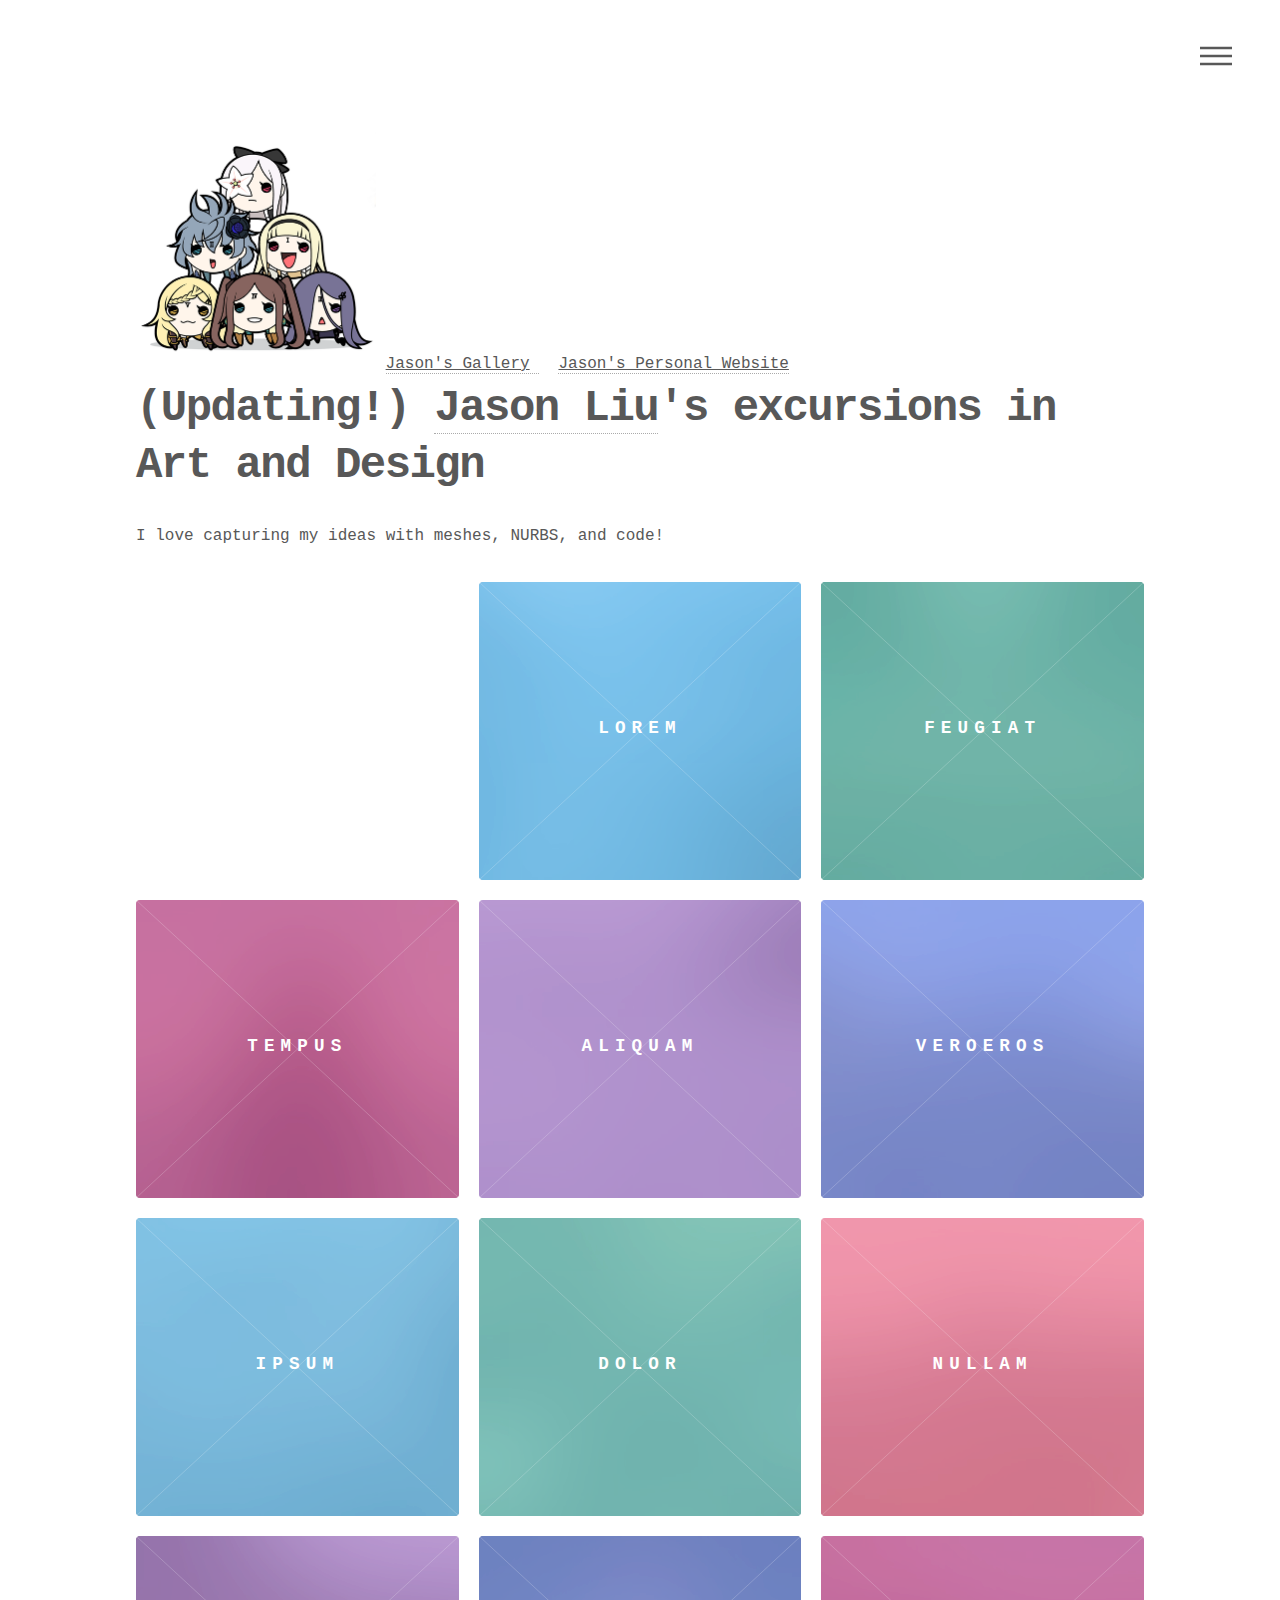
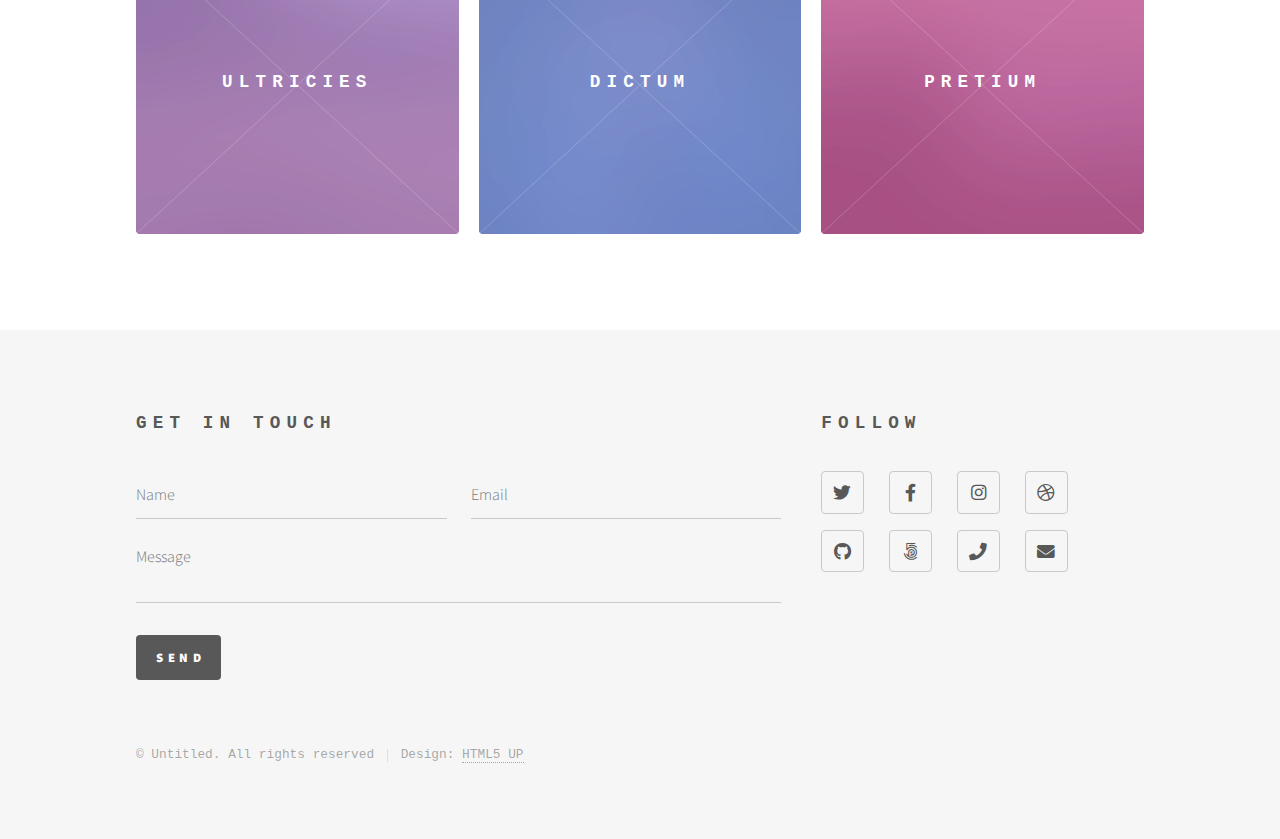
==== commit 0d413fab: "added pictures for 'kek powerizer'" ====
--- a/index.html
+++ b/index.html
@@ -23,14 +23,13 @@
 				<!-- Header -->
 					<header id="header">
 						<div class="inner">
-
 							<!-- Logo -->
 								<img src="images/profile.png" alt="my profile picture" width="240" height="240"/></span><span class="title"></span>
 								<a href="index.html" class="title">
 									<span class="symbol"><u>Jason's Gallery</u></span>
 								</a>
 								&nbsp;
-								<a href="index.html" class="title">
+								<a href="https://jasonliu2024.github.io/jasonl/" class="title">
 									<span class="title"><u>Jason's Personal Website</u></span>
 								</a>
 							<!-- Nav -->
@@ -41,7 +40,6 @@
 								</nav>
 						</div>
 					</header>
-
 				<!-- Menu -->
 					<nav id="menu">
 						<h2>Menu</h2>
@@ -51,26 +49,25 @@
 							<li><a href="generic.html">Art</a></li>
 						</ul>
 					</nav>
-
 				<!-- Main -->
 					<div id="main">
 						<div class="inner">
 							<header>
-								<h1>This is <a href="http://html5up.net">Jason Liu</a>'s excursions in Art and Design</h1>
-								<p>I love modeling with meshes, NURBS, and code!</p>
+								<h1>(Updating!) <a href="https://jasonliu2024.github.io/jasonl/">Jason Liu</a>'s excursions in Art and Design</h1>
+								<p>I love capturing my ideas with meshes, NURBS, and code!</p>
 							</header>
 							<section class="tiles">
-								<article class="style1">
-									<span class="image">
-										<img src="images/pic01.jpg" alt="" />
-									</span>
-									<a href="generic.html">
-										<h2>Magna</h2>
-										<div class="content">
-											<p>Sed nisl arcu euismod sit amet nisi lorem etiam dolor veroeros et feugiat.</p>
-										</div>
-									</a>
-								</article>
+								<article class="image">
+									<span class="image">
+										<img src="images/kek_powerizer/kek_powerizer.png" alt=""/>
+									</span>
+									<a href="kek_powerizer.html">
+										<h2>Kek Powerizer</h2>
+										<div class="content">
+											<p>NURBS Re-design of a LEGO product.</p>
+										</div>
+									</a>
+									</article>
 								<article class="style2">
 									<span class="image">
 										<img src="images/pic02.jpg" alt="" />
--- a/assets/css/main.css
+++ b/assets/css/main.css
@@ -1,10 +1,10 @@
 @import url(fontawesome-all.min.css);
 @import url("https://fonts.googleapis.com/css?family=Source+Sans+Pro:300,700,900");
 
-/*
-	Phantom by HTML5 UP
-	html5up.net | @ajlkn
-	Free for personal and commercial use under the CCA 3.0 license (html5up.net/license)
+/*
+	Phantom by HTML5 UP
+	html5up.net | @ajlkn
+	Free for personal and commercial use under the CCA 3.0 license (html5up.net/license)
 */
 
 html, body, div, span, applet, object,
@@ -2572,7 +2572,7 @@
 		-webkit-flex-wrap: wrap;
 		-ms-flex-wrap: wrap;
 		flex-wrap: wrap;
-		postiion: relative;
+		position: relative;
 		margin: -2.5em 0 0 -2.5em;
 	}
 
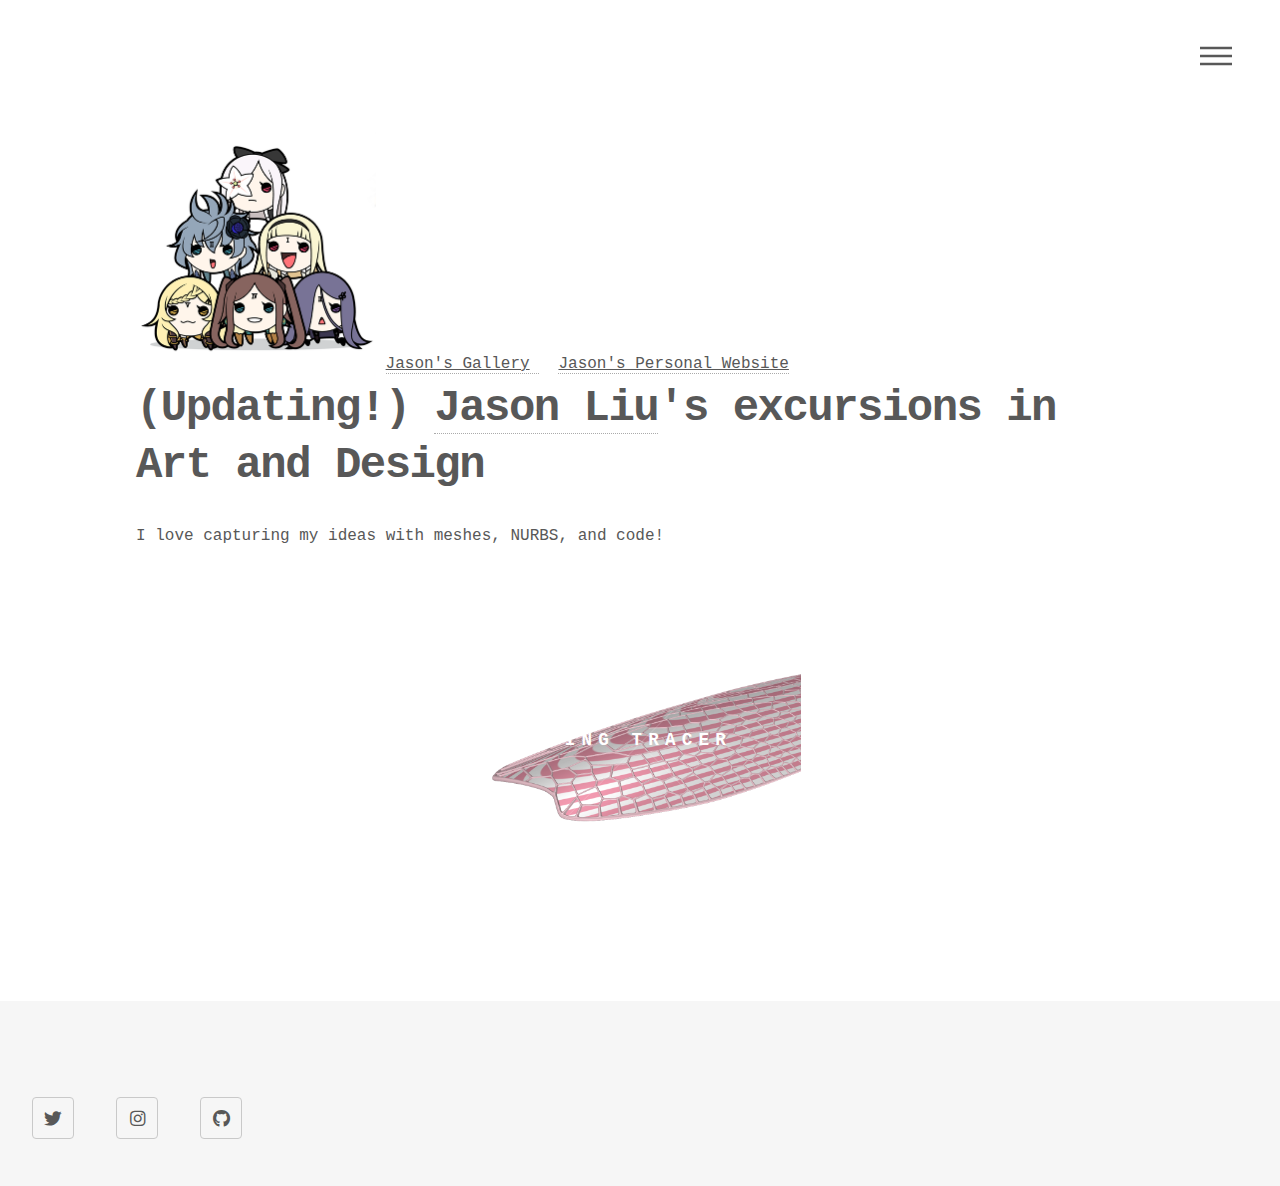
==== commit 7919554a: "added two more projects" ====
--- a/index.html
+++ b/index.html
@@ -62,130 +62,31 @@
 										<img src="images/kek_powerizer/kek_powerizer.png" alt=""/>
 									</span>
 									<a href="kek_powerizer.html">
-										<h2>Kek Powerizer</h2>
+										<h2>Big Robot</h2>
 										<div class="content">
 											<p>NURBS Re-design of a LEGO product.</p>
 										</div>
 									</a>
 									</article>
-								<article class="style2">
+								<article class="image">
 									<span class="image">
-										<img src="images/pic02.jpg" alt="" />
+										<img src="images/wing_tracer/3d_wing.png" alt="" />
 									</span>
-									<a href="generic.html">
-										<h2>Lorem</h2>
+									<a href="wing_tracer.html">
+										<h2>Wing Tracer</h2>
 										<div class="content">
-											<p>Sed nisl arcu euismod sit amet nisi lorem etiam dolor veroeros et feugiat.</p>
+											<p>Capturing insect wing venation patterns with code.</p>
 										</div>
 									</a>
 								</article>
-								<article class="style3">
+								<article class="image">
 									<span class="image">
-										<img src="images/pic03.jpg" alt="" />
+										<img src="images/capsule/230622_02.png" alt="" />
 									</span>
-									<a href="generic.html">
-										<h2>Feugiat</h2>
+									<a href="capsule.html">
+										<h2>Spaceship</h2>
 										<div class="content">
-											<p>Sed nisl arcu euismod sit amet nisi lorem etiam dolor veroeros et feugiat.</p>
-										</div>
-									</a>
-								</article>
-								<article class="style4">
-									<span class="image">
-										<img src="images/pic04.jpg" alt="" />
-									</span>
-									<a href="generic.html">
-										<h2>Tempus</h2>
-										<div class="content">
-											<p>Sed nisl arcu euismod sit amet nisi lorem etiam dolor veroeros et feugiat.</p>
-										</div>
-									</a>
-								</article>
-								<article class="style5">
-									<span class="image">
-										<img src="images/pic05.jpg" alt="" />
-									</span>
-									<a href="generic.html">
-										<h2>Aliquam</h2>
-										<div class="content">
-											<p>Sed nisl arcu euismod sit amet nisi lorem etiam dolor veroeros et feugiat.</p>
-										</div>
-									</a>
-								</article>
-								<article class="style6">
-									<span class="image">
-										<img src="images/pic06.jpg" alt="" />
-									</span>
-									<a href="generic.html">
-										<h2>Veroeros</h2>
-										<div class="content">
-											<p>Sed nisl arcu euismod sit amet nisi lorem etiam dolor veroeros et feugiat.</p>
-										</div>
-									</a>
-								</article>
-								<article class="style2">
-									<span class="image">
-										<img src="images/pic07.jpg" alt="" />
-									</span>
-									<a href="generic.html">
-										<h2>Ipsum</h2>
-										<div class="content">
-											<p>Sed nisl arcu euismod sit amet nisi lorem etiam dolor veroeros et feugiat.</p>
-										</div>
-									</a>
-								</article>
-								<article class="style3">
-									<span class="image">
-										<img src="images/pic08.jpg" alt="" />
-									</span>
-									<a href="generic.html">
-										<h2>Dolor</h2>
-										<div class="content">
-											<p>Sed nisl arcu euismod sit amet nisi lorem etiam dolor veroeros et feugiat.</p>
-										</div>
-									</a>
-								</article>
-								<article class="style1">
-									<span class="image">
-										<img src="images/pic09.jpg" alt="" />
-									</span>
-									<a href="generic.html">
-										<h2>Nullam</h2>
-										<div class="content">
-											<p>Sed nisl arcu euismod sit amet nisi lorem etiam dolor veroeros et feugiat.</p>
-										</div>
-									</a>
-								</article>
-								<article class="style5">
-									<span class="image">
-										<img src="images/pic10.jpg" alt="" />
-									</span>
-									<a href="generic.html">
-										<h2>Ultricies</h2>
-										<div class="content">
-											<p>Sed nisl arcu euismod sit amet nisi lorem etiam dolor veroeros et feugiat.</p>
-										</div>
-									</a>
-								</article>
-								<article class="style6">
-									<span class="image">
-										<img src="images/pic11.jpg" alt="" />
-									</span>
-									<a href="generic.html">
-										<h2>Dictum</h2>
-										<div class="content">
-											<p>Sed nisl arcu euismod sit amet nisi lorem etiam dolor veroeros et feugiat.</p>
-										</div>
-									</a>
-								</article>
-								<article class="style4">
-									<span class="image">
-										<img src="images/pic12.jpg" alt="" />
-									</span>
-									<a href="generic.html">
-										<h2>Pretium</h2>
-										<div class="content">
-											<p>Sed nisl arcu euismod sit amet nisi lorem etiam dolor veroeros et feugiat.</p>
+											<p>NRBS Re-design of another LEGO product!</p>
 										</div>
 									</a>
 								</article>
@@ -194,54 +95,14 @@
 					</div>
 
 				<!-- Footer -->
-					<footer id="footer">
-						<div class="inner">
-							<section>
-								<h2>Get in touch</h2>
-								<form method="post" action="#">
-									<div class="fields">
-										<div class="field half">
-											<input type="text" name="name" id="name" placeholder="Name" />
-										</div>
-										<div class="field half">
-											<input type="email" name="email" id="email" placeholder="Email" />
-										</div>
-										<div class="field">
-											<textarea name="message" id="message" placeholder="Message"></textarea>
-										</div>
-									</div>
-									<ul class="actions">
-										<li><input type="submit" value="Send" class="primary" /></li>
-									</ul>
-								</form>
-							</section>
-							<section>
-								<h2>Follow</h2>
-								<ul class="icons">
-									<li><a href="#" class="icon brands style2 fa-twitter"><span class="label">Twitter</span></a></li>
-									<li><a href="#" class="icon brands style2 fa-facebook-f"><span class="label">Facebook</span></a></li>
-									<li><a href="#" class="icon brands style2 fa-instagram"><span class="label">Instagram</span></a></li>
-									<li><a href="#" class="icon brands style2 fa-dribbble"><span class="label">Dribbble</span></a></li>
-									<li><a href="#" class="icon brands style2 fa-github"><span class="label">GitHub</span></a></li>
-									<li><a href="#" class="icon brands style2 fa-500px"><span class="label">500px</span></a></li>
-									<li><a href="#" class="icon solid style2 fa-phone"><span class="label">Phone</span></a></li>
-									<li><a href="#" class="icon solid style2 fa-envelope"><span class="label">Email</span></a></li>
-								</ul>
-							</section>
-							<ul class="copyright">
-								<li>&copy; Untitled. All rights reserved</li><li>Design: <a href="http://html5up.net">HTML5 UP</a></li>
-							</ul>
-						</div>
-					</footer>
-
+					<footer-links></footer-links>
 			</div>
-
 		<!-- Scripts -->
 			<script src="assets/js/jquery.min.js"></script>
 			<script src="assets/js/browser.min.js"></script>
 			<script src="assets/js/breakpoints.min.js"></script>
 			<script src="assets/js/util.js"></script>
 			<script src="assets/js/main.js"></script>
-
+			<script src="custom_components.js"></script>
 	</body>
 </html>--- a/assets/css/main.css
+++ b/assets/css/main.css
@@ -2042,13 +2042,13 @@
 	ul.icons {
 		cursor: default;
 		list-style: none;
-		padding-left: 0;
-		margin: -1em 0 2em -1em;
+		padding-left: 20;
+		margin: 0em 0em 20em -0em;
 	}
 
 		ul.icons li {
 			display: inline-block;
-			padding: 1em 0 0 1em;
+			padding: 1em 1em 0 1em;
 		}
 
 /* Form */
@@ -3165,7 +3165,7 @@
 /* Footer */
 
 	#footer {
-		padding: 5em 0 6em 0 ;
+		padding: 1em 0 1em 0 ;
 		background-color: #f6f6f6;
 	}
 
